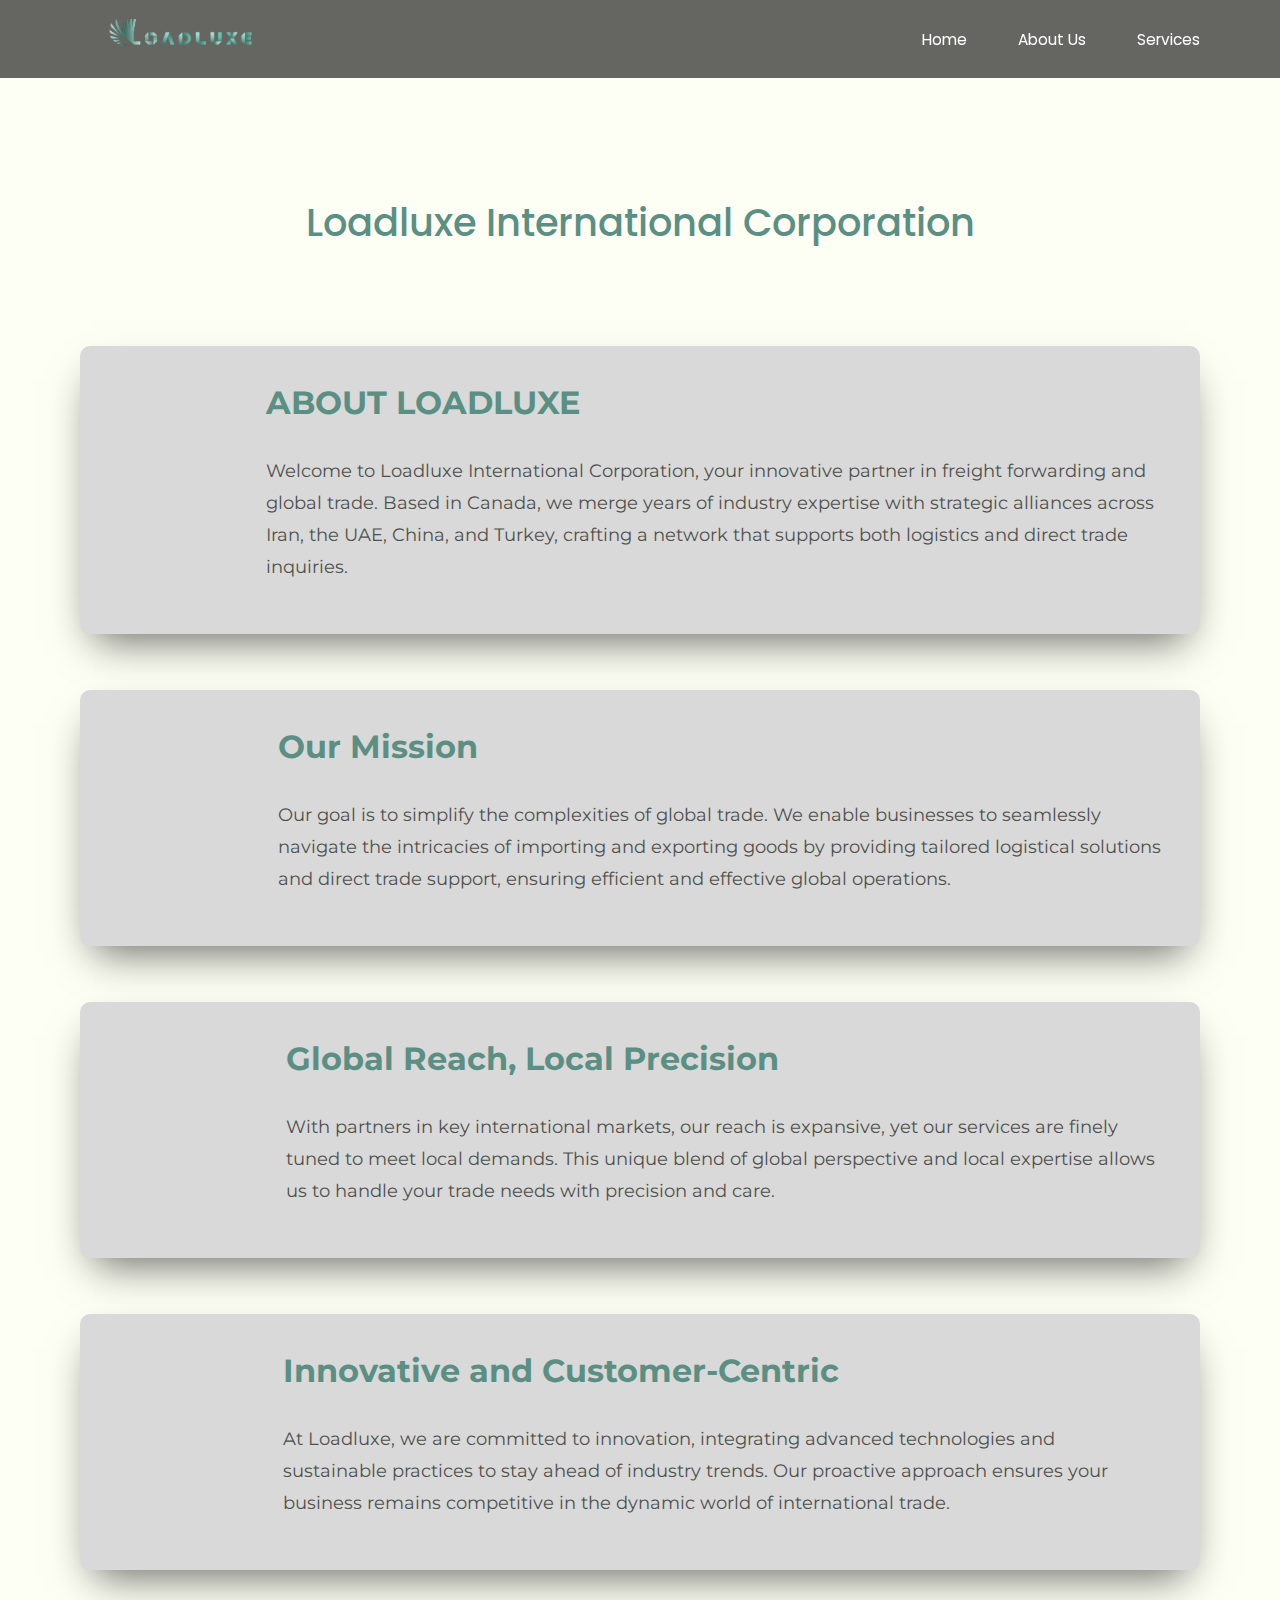
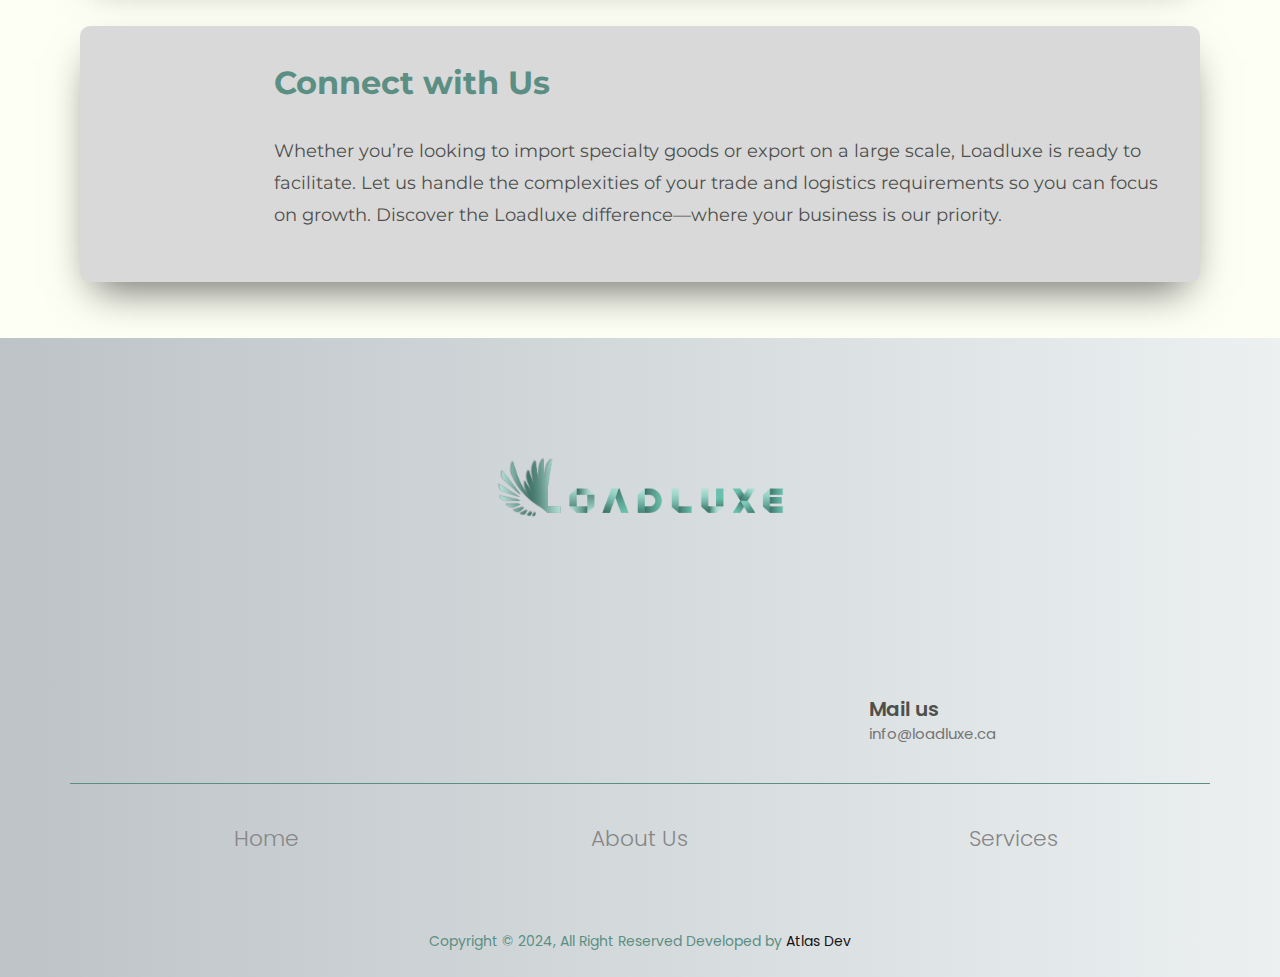
==== about.html @ ece7d88b "First commit" ====
<!DOCTYPE html>
<html lang="en">
<head>
    <meta charset="UTF-8">
    <meta name="viewport" content="width=device-width, initial-scale=1.0">
    <title>About Load Luxe</title>
    <link rel="stylesheet" href="https://cdn.jsdelivr.net/npm/bootstrap@5.3.2/dist/css/bootstrap.min.css">
    <link rel="stylesheet" href="./css/style.css">
    <link rel="stylesheet" href="./css/responsive.css">
    <link rel="stylesheet" href="https://cdnjs.cloudflare.com/ajax/libs/font-awesome/6.5.2/css/all.min.css" integrity="sha512-SnH5WK+bZxgPHs44uWIX+LLJAJ9/2PkPKZ5QiAj6Ta86w+fsb2TkcmfRyVX3pBnMFcV7oQPJkl9QevSCWr3W6A==" crossorigin="anonymous" referrerpolicy="no-referrer" />
    <script
    src="https://code.jquery.com/jquery-3.7.1.slim.min.js"
    integrity="sha256-kmHvs0B+OpCW5GVHUNjv9rOmY0IvSIRcf7zGUDTDQM8="
    crossorigin="anonymous"></script>
</head>
<body>
    <header>
        <div class="container">
            <div id="navbar">
                <div class="logo">
                    <img src="./assets/IMG_1635.PNG" alt="">
                </div>
                <nav>
                    <ul>
                        <li class="grow"><a href="index.html">Home</a></li>
                        <li class="grow"><a href="about.html">About Us</a></li>
                        <li class="grow"><a href="services.html">Services</a></li>
                    </ul>
                </nav>
                <!-- hamburger menu icon -->
                <div class="button_container" id="toggle">
                    <span class="top"></span><span class="middle">
                    </span><span class="bottom"></span>
                </div>
           </div>

           <!-- Hamburger Drop-down Menu -->
           <div class="overlay" id="overlay">
            <img class="overlay-menu-logo" src="./assets/IMG_1635.PNG" />
            <nav class="overlay-menu">
                <ul>
                    <li><a href="index.html">Home</a></li>
                    <li><a href="about.html">About Us</a></li>
                    <li><a href="#">Services</a></li>
                </ul>
            </nav>
        </div>
    </header>




    <section id="about-us">
        <div class="container">
            <h1>Loadluxe International Corporation</h1>
            <!-- #### about us #### -->
            <div class="about-card first-card">
                <!-- <img src="./assets/logistics-art.jpg" alt="" class="about-card-img"> -->
                <i class="fa fa-truck fa-10x" aria-hidden="true"></i>
                <div class="about-text-container">
                    <h3>ABOUT LOADLUXE</h3>
                    <p>Welcome to Loadluxe International Corporation, your innovative partner in freight forwarding and global trade. Based in Canada, we merge years of industry expertise with strategic alliances across Iran, the UAE, China, and Turkey, crafting a network that supports both logistics and direct trade inquiries.</p>
                </div>
            </div>

            <!-- #### Mission #### -->
            <div class="about-card">
                <!-- <img src="./assets/mission.jpg" alt="" class="about-card-img"> -->
                <i class="fa-solid fa-road fa-10x"></i>
                <div class="about-text-container">
                    <h3>Our Mission</h3>
                    <p>Our goal is to simplify the complexities of global trade. We enable businesses to seamlessly navigate the intricacies of importing and exporting goods by providing tailored logistical solutions and direct trade support, ensuring efficient and effective global operations.</p>
                </div>
            </div>

            <!-- #### Global Reach  #### -->
            <div class="about-card">
                <!-- <img src="./assets/global-logistics.jpg" alt="" class="about-card-img"> -->
                <i class="fa-solid fa-earth-americas fa-10x"></i>
                <div class="about-text-container">
                    <h3>Global Reach, Local Precision</h3>
                    <p>With partners in key international markets, our reach is expansive, yet our services are finely tuned to meet local demands. This unique blend of global perspective and local expertise allows us to handle your trade needs with precision and care.</p>
                </div>
            </div>

            <!-- Innovative and Customer-Centric -->
            <div class="about-card">
                <!-- <img src="./assets/customer-centric.jpg" alt="" class="about-card-img"> -->
                <i class="fa-regular fa-lightbulb fa-10x"></i>
                <div class="about-text-container">
                    <h3>Innovative and Customer-Centric</h3>
                    <p>At Loadluxe, we are committed to innovation, integrating advanced technologies and sustainable practices to stay ahead of industry trends. Our proactive approach ensures your business remains competitive in the dynamic world of international trade.</p>
                </div>
            </div>

            <!-- Connect with Us -->
            <div class="about-card">
                <!-- <img src="./assets/connect-with-us.jpg" alt="" class="about-card-img"> -->
                <i class="fa-solid fa-handshake fa-10x"></i>
                <div class="about-text-container">
                    <h3>Connect with Us</h3>
                    <p>Whether you’re looking to import specialty goods or export on a large scale, Loadluxe is ready to facilitate. Let us handle the complexities of your trade and logistics requirements so you can focus on growth.
                    Discover the Loadluxe difference—where your business is our priority.</p>
                </div>
            </div>
        </div>
    </section>









    <footer class="footer-section">
        <div class="container">
            
            <div class="footer-content pt-5 pb-5">
                <div class="row">
                    <div class="col-xl-12 col-lg-12 mb-50">
                        <div class="footer-widget">
                            <div class="footer-logo">
                                <a href="index.html"><img src="./assets/IMG_1635.PNG" class="img-fluid" alt="logo"></a>
                            </div>
                            <!-- <div class="footer-text">
                                <p>Lorem ipsum dolor sit amet, consec tetur adipisicing elit, sed do eiusmod tempor incididuntut consec tetur adipisicing
                                elit,Lorem ipsum dolor sit amet.</p>
                            </div> -->
                            
                        </div>
                    </div>

                    <!-- footer info section -->
                    <div class="footer-cta pt-5 pb-5">
                        <div class="row">
                            <!-- <div class="col-xl-4 col-md-4 mb-30">
                                <div class="single-cta">
                                    <i class="fas fa-map-marker-alt"></i>
                                    <div class="cta-text">
                                        <h4>Find us</h4>
                                        <span>1010 Avenue, sw 54321, chandigarh</span>
                                    </div>
                                </div>
                            </div>
                            <div class="col-xl-4 col-md-4 mb-30">
                                <div class="single-cta">
                                    <i class="fas fa-phone"></i>
                                    <div class="cta-text">
                                        <h4>Call us</h4>
                                        <span>9876543210 0</span>
                                    </div>
                                </div>
                            </div> -->
                            
                            <div class="footer-social-icon col-xl-6 col-md-6 col-sm-12  mb-30">
                                <!-- <span>Follow us</span> -->
                                <!-- <a href="#"><i class="fab fa-facebook-f facebook-bg"></i></a> -->
                                <a href="#"><i class="fab fa-linkedin linkedin-bg"></i></a>
                                <a href="#">
                                    <!-- <i class="fab fa-google-plus-g google-bg"></i> -->
                                    <i class="fab fa-instagram insta-bg"></i>
                                </a>
                            </div>

                            <div class="col-xl-6 col-md-6 mb-30 ">
                                <div class="single-cta">
                                    <i class="far fa-envelope-open"></i>
                                    <div class="cta-text">
                                        <h4>Mail us</h4>
                                        <span>info@loadluxe.ca</span>
                                    </div>
                                </div>
                            </div>
                        </div>
                    </div>

                    <div class="col-xl-12 col-lg-12 col-md-12 mb-30 mt-5">
                        <div class="footer-widget">
                            <!-- <div class="footer-widget-heading mt-lg-0 mt-4 ">
                                <h3 >Useful Links</h3>
                            </div> -->
                            <ul class="lead">
                                <li><a href="index.html">Home</a></li>
                                <li><a href="about.html">About us</a></li>
                                <li><a href="services.html">Services</a></li>
                                <!-- <li><a href="#">portfolio</a></li>
                                <li><a href="#">Contact</a></li>
                                <li><a href="#">About us</a></li>
                                <li><a href="#">Our Services</a></li>
                                <li><a href="#">Expert Team</a></li>
                                <li><a href="#">Contact us</a></li>
                                <li><a href="#">Latest News</a></li> -->
                            </ul>
                        </div>
                    </div>
                    <!-- <div class="col-xl-4 col-lg-4 col-md-6 mb-50">
                        <div class="footer-widget">
                            <div class="footer-widget-heading">
                                <h3>Subscribe</h3>
                            </div>
                            <div class="footer-text mb-25">
                                <p>Don’t miss to subscribe to our new feeds, kindly fill the form below.</p>
                            </div>
                            <div class="subscribe-form">
                                <form action="#">
                                    <input type="text" placeholder="Email Address">
                                    <button><i class="fab fa-telegram-plane"></i></button>
                                </form>
                            </div>
                        </div>
                    </div> -->
                </div>
            </div>
        </div>
        <div class="copyright-area">
            <div class="container">
                <div class="row">
                    <div class="col-xl-12 col-lg-12 text-center text-lg-left">
                        <div class="copyright-text">
                            <p>Copyright &copy; 2024, All Right Reserved Developed by <a href="https://atlasdev.ir">Atlas Dev</a></p>
                        </div>
                    </div>
                    <!-- <div class="col-xl-6 col-lg-6 d-none d-lg-block text-right">
                        <div class="footer-menu">
                            <ul>
                                <li><a href="#">Home</a></li>
                                <li><a href="#">Terms</a></li>
                                <li><a href="#">Privacy</a></li>
                                <li><a href="#">Policy</a></li>
                                <li><a href="#">Contact</a></li>
                            </ul>
                        </div>
                    </div> -->
                </div>
            </div>
        </div>
    </footer>


    <script src="./js/script.js"></script>
</body>
</html>
---- css/style.css ----
/* Google Fonts */
@import url('https://fonts.googleapis.com/css2?family=Pacifico&display=swap');
@import url('https://fonts.googleapis.com/css2?family=Poppins&family=Righteous&family=Ubuntu:ital,wght@0,500;0,700;1,400&display=swap');
@import url('https://fonts.googleapis.com/css2?family=Montserrat:ital,wght@0,100..900;1,100..900&display=swap');

:root{
    --primary_color: #9fd6ca;
    --strong-primary-color: #5c8f84; 
    --light-mode-bg: #fdfff4; 
    --light-mode-secondary-bg: #d9d9d9; 
    --light-mode-text-color: #4E504C; 
    
    --dark-mode-bg-color: #24252A;  
    --white_color: #fff; 
    --extra_dark_color: #151414; 

    --ubuntu: "ubuntu";
    --righteous: "Righteous";
    --montserrat: "Montserrat", sans-serif; 
    
    --box_shadow: 10px 10px 5px rgba(0,0,0,.3); 
} 

.iti {
  --iti-path-flags-1x: url('../assets/flags.png');
  --iti-path-flags-2x: url('../assets/flags@2x.png');
  --iti-path-globe-1x: url('../assets/globe.png');
  --iti-path-globe-2x: url('../assets/globe@2x.png');
}

ul {
  margin: 0 !important;
  padding: 0 !important;
}

html {
    font-size: 80%;
}

* {
    font-family: "poppins";
    margin: 0;
    padding: 0;
    box-sizing: border-box;
    /* background-color: #24252A; */
}

/*############# Utils Start ##############*/
.container {
    max-width: 1440px;
    margin: 0 auto;
    padding: 0 80px;
}

.grow{
    transition: all .2s ease-in-out;
}

.grow:hover{
    transform: scale(1.3); 
} 

.btn {
    display: inline-block;
    border: none;
    background-color: transparent;
    font-size: 18px;
    cursor: pointer;
}
/* ############ Utils Finish ###############*/



/* LoadLuxe logo similar to instagram's logo */
.logo img{   
  display: block;
  object-fit: cover;
  height: 40px;
  width: 200px;
}
.center-by-all-means {
  display: flex;
  align-items: center;
  justify-content: center;
}

/* ####################NAVBAR START################## */
header {
    background-color: rgba(0,0,0,0.6);
    position: fixed;
    width: 100%;
    padding: 1.5rem 0;
    z-index: 100;
}

#navbar {
    display: flex;
    justify-content: space-between;
    align-items: center;
} 


nav ul {
    display: flex;
    list-style-type: none;
    gap: 4rem;
} 

#navbar nav {
    display: flex;
    list-style-type: none;
    gap: 1.8rem;    
} 

#navbar nav li a {
    color: var(--white_color);
    font-size: 1.2rem;
    position: relative;
    text-decoration: none;
} 

#navbar nav li a:hover {
    color: var(--primary_color);
}

/* ####################  NAVBAR FINISH   ################## */


.hero-video {
    position: absolute;
    left: 0;
    top: 0;
    right: 0;
    bottom: 0;
    z-index: -1;
    object-fit: cover;
    width: 100%;
    height: 100%;
}

.hero {
    position: relative;
    /* text-align: center; */
    width: 100%;
    height: 100vh;
    /* background-image: linear-gradient(rgba(94,88,88,0.5), rgba(94,88,88,0.5)); */
    background-color: rgba(0,0,0,0.5);
    background-repeat: no-repeat;
    background-size: cover;
    background-attachment: fixed;
    background-position: center;
    overflow: hidden;
} 

.content {
    display: flex;
    align-items: center;
    flex-direction: column;
    justify-content: center;
    min-height: 100vh;
    z-index: 100;
} 

.logo-img {
    display: block;
    object-fit: cover;
    height: 100px;
    width:700px;
}

.content h2 {
    font-size: 6.3rem;
    color: var(--primary_color);
    letter-spacing: 3px;
    text-align: center;
}

.content h3 {
    font-size: 2rem;
    font-family: var("poppins");
    color: var(--light-mode-bg);
    letter-spacing: 2px;
    text-align: center;
} 

.btn-quote {
    color: #4E504C;
    padding: 18px 32px;
    font-size: 18px;
    background: var(--primary_color);
    box-shadow: inset 0px 5px 5px rgba(85, 91, 110, 0.15);
    border-radius: 30px;
    text-decoration: none;
    margin-top: 2rem;
    width: 220px;
    text-align: center;
   
}

.btn-quote:hover {
  background-color: var(--light-mode-bg);
  color: var(--light-mode-text-color);
} 

/*################ HAMBURGER MENU START ##############*/
.button_container {
    position: relative;
    /* top: 2.4%;
    right: 6%; */
    height: 27px;
    width: 35px;
    cursor: pointer;
    z-index: 100;
    transition: opacity .25s ease;
    display: none;
  }
  .button_container:hover {
    opacity: .7;
  }
  .button_container.active .top {
    transform: translateY(11px) translateX(0) rotate(45deg);
    background: var(--primary_color);
  }
  .button_container.active .middle {
    opacity: 0;
    background: var(--primary_color);
  }
  .button_container.active .bottom {
    transform: translateY(-11px) translateX(0) rotate(-45deg);
    background: var(--primary_color);
  }
  .button_container span {
    background: var(--primary_color);
    border: none;
    height: 5px;
    width: 100%;
    position: absolute;
    top: 0;
    left: 0;
    transition: all .35s ease;
    cursor: pointer;
  }
  .button_container span:nth-of-type(2) {
    top: 11px;
  }
  .button_container span:nth-of-type(3) {
    top: 22px;
  }
/*################ HAMBURGER MENU FINISH ############# */

/* OVERLAY NAVBAR  START*/
.overlay-menu-logo {
  position: fixed; 
  top: -30px;
  left: 0;
  width: 200px;
}

.overlay {
    position: fixed;
    background: var(--extra_dark_color);
    top: 0;
    left: 0;
    width: 100%;
    height: 0%;
    opacity: 0;
    visibility: hidden;
    transition: opacity .35s, visibility .35s, height .35s;
    overflow: hidden;
    display: flex;
    justify-content: start;
    align-items: center;
  }
  .overlay.open {
    opacity: .999;
    visibility: visible;
    height: 100%;
  }
  .overlay.open li {
    animation: fadeInRight .5s ease forwards;
    animation-delay: .35s;
  }
  .overlay.open li:nth-of-type(2) {
    animation-delay: .4s;
  }
  .overlay.open li:nth-of-type(3) {
    animation-delay: .45s;
  }
  .overlay.open li:nth-of-type(4) {
    animation-delay: .50s;
  }
  .overlay nav {
    position: relative;
    height: 65%;
    top: 50%;
    transform: translateY(-50%);
    font-size: 30px;
    font-family: 'Poppins';
    font-weight: 400;
    text-align: center;
    margin-left: 4rem;
  }
  .overlay ul {
    /* list-style: none;
    padding: 0;
    margin: 0 auto;
    display: inline-block;
    position: relative;
    height: 100%; */
    display: flex;
    flex-direction: column;
    align-items: start;
    gap: 1rem;
  }
  .overlay ul li {
    display: block;
    height: 25%;
    height: calc(100% / 4);
    min-height: 50px;
    position: relative;
    opacity: 0;
  }
  .overlay ul li a {
    display: block;
    position: relative;
    color: var(--primary_color);
    text-decoration: none;
    overflow: hidden;
  }
  .overlay ul li a:hover:after, .overlay ul li a:focus:after, .overlay ul li a:active:after {
    width: 100%;
  }
  .overlay ul li a:after {
    content: '';
    position: absolute;
    bottom: 0;
    left: 50%;
    width: 0%;
    transform: translateX(-50%);
    height: 3px;
    background: var(--strong-primary-color);
    transition: .35s;
  }
  
  @keyframes fadeInRight {
    0% {
      opacity: 0;
      left: 20%;
    }
    100% {
      opacity: 1;
      left: 0;
    }
  }
/* ########## OVERLAY NAVBAR FINISH ############# */

/* ########## QUOTE SECTION START ########## */
#quote {
  width: 100%;
  height: 100%; 
  background-color: var(--light-mode-bg);
}

.quote-container {
  display: flex;
  align-items: center;
  padding: 50px 0; 
}

.quote-text-container {
  display: flex;
  flex-direction: column;
  width: 50%;
  gap: 1.3rem;
}

.quote-text-container h2 {
  font-size: 4rem;
  color: var(--light-mode-text-color);
  /* padding-top: 50px;  */
}

.quote-text-container p {
  font-size: 1.7rem;
  color: var(--light-mode-text-color);
  width: 70%;
}

.form-container {
  align-items: flex-start;
  justify-content: flex-start;
  width: 50%;
  background: var(--light-mode-secondary-bg);
  padding: 20px 0;
  border-radius: 4%;
  box-shadow: 0 19px 38px rgba(0,0,0,0.30), 0 15px 12px rgba(0,0,0,0.22);
}


/* .quote-header {
  justify-content: flex-start;
  font-size: 3rem;
  padding: 50px 0;
  color: var(--text-color);
  align-self: flex-start;
} */

.input-container {
  display: flex;
  flex-direction: column;
  
  label {
    display: block;
    margin-bottom: 4px;
    color: var(--light-mode-text-color);
    font-size: 16px;
    /* text-shadow: 0px 2px 1px #65ad6b; */
    /* font-family: 'Quicksand', sans-serif; */
  }
  input,
  textarea {
    width: 100%;
    padding: 5px 10px;
    height: 40px;
    border-radius: 5px;
    border: none;
    background: var(--light-mode-bg);
    box-shadow: 0 2px 0px var(--primary_color);
    /* font-family: 'Quicksand', sans-serif; */
    font-size: 17px;
    color: var(--light-mode-text-color);
    &:focus {
      outline: solid 2px var(--primary_color);
      background: var(--white_color);
    }
  } 


  textarea {
    height: 122px;
    padding: 15px 10px;
    resize: none;
    
  }
  padding:10px;
} 

.input-container:has(input:focus, textarea:focus) label{
  color: var(--strong-primary-color);
 }

.input-child {
  align-self: center;
  width: 80%;
} 

/* specify for country code picker  */
.iti {
  display: block;
}

.btn-submit-quote {
  font-size: 14px;
  margin-top: 4px;
  width: 40%;
  background-color: var(--primary_color);
  padding: 5px 0;
  border-radius: 3%;
  display: block;
  margin: 0 auto;
}

.btn-submit-quote:hover {
  background-color: var(--light-mode-text-color);
  color: var(--primary_color);
}

/* ########## QUOTE SECTION FINISH ########## */



/* ######### FOOTER SECTION START ######### */
footer ul {
  margin: 0px;
  padding: 0px;
}
.footer-section {
background: linear-gradient(to right, #BDC3C7, #ECF0F1);
position: relative;
}
.footer-cta {
border-bottom: 1px solid var(--strong-primary-color);
}

.single-cta {
  display: flex;
  align-items: center;
  justify-content: center;
}

.single-cta i {
color: var(--strong-primary-color);
font-size: 30px;
float: left;
margin-top: 8px;
}
.cta-text {
padding-left: 15px;
display: inline-block;
}
.cta-text h4 {
color: var(--light-mode-text-color);
font-size: 20px;
font-weight: 600;
margin-bottom: 2px;
}
.cta-text span {
color: #757575;
font-size: 15px;
}
.footer-content {
position: relative;
z-index: 2;
}
.footer-pattern img {
position: absolute;
top: 0;
left: 0;
height: 330px;
background-size: cover;
background-position: 100% 100%;
}
.footer-logo {
margin-bottom: 30px;
}
.footer-logo img {
  max-width: 400px;
  display: block;
  margin: 0 auto;
}
.footer-text p {
margin-bottom: 14px;
font-size: 14px;
    color: #7e7e7e;
line-height: 28px;
}

.footer-social-icon {
  display: flex;
  justify-content: center;
}

.footer-social-icon span {
color: #fff;
display: block;
font-size: 20px;
font-weight: 700;
font-family: 'Poppins', sans-serif;
margin-bottom: 20px;
}
.footer-social-icon a {
color: #fff;
font-size: 16px;
margin-right: 15px;
}
.footer-social-icon i {
height: 40px;
width: 40px;
text-align: center;
line-height: 38px;
border-radius: 50%;
}
.facebook-bg{
background: #3B5998;
}
.twitter-bg{
background: #55ACEE;
}
.google-bg{
background: #DD4B39;
}

.insta-bg {
  background: radial-gradient(circle farthest-corner at 35% 90%, #fec564, transparent 50%), radial-gradient(circle farthest-corner at 0 140%, #fec564, transparent 50%), radial-gradient(ellipse farthest-corner at 0 -25%, #5258cf, transparent 50%), radial-gradient(ellipse farthest-corner at 20% -50%, #5258cf, transparent 50%), radial-gradient(ellipse farthest-corner at 100% 0, #893dc2, transparent 50%), radial-gradient(ellipse farthest-corner at 60% -20%, #893dc2, transparent 50%), radial-gradient(ellipse farthest-corner at 100% 100%, #d9317a, transparent), linear-gradient(#6559ca, #bc318f 30%, #e33f5f 50%, #f77638 70%, #fec66d 100%)
}

.linkedin-bg {
  background: #0A66C2; 
}

.footer-widget-heading h3 {
color: #fff;
font-size: 20px;
font-weight: 600;
margin-bottom: 40px;
position: relative;
visibility: hidden;
}
.footer-widget-heading h3::before {
content: "";
position: absolute;
left: 0;
bottom: -15px;
height: 2px;
width: 50px;
background: var(--primary_color);
}

.footer-widget ul {
  display: flex;
  justify-content: space-between;
}

.footer-widget ul li {
  list-style: none;
text-align: center;
/* align-self: center;
justify-content: center; */
width:100%;
font-size: 1.7rem;
margin-bottom: 12px;
a {
  text-decoration: none;
}
}
.footer-widget ul li a:hover{
color: var(--strong-primary-color);
}
.footer-widget ul li a {
color: #878787;
text-transform: capitalize;
}
.subscribe-form {
position: relative;
overflow: hidden;
}
.subscribe-form input {
width: 100%;
padding: 14px 28px;
background: #2E2E2E;
border: 1px solid #2E2E2E;
color: #fff;
}
.subscribe-form button {
  position: absolute;
  right: 0;
  background: #ff5e14;
  padding: 13px 20px;
  border: 1px solid #ff5e14;
  top: 0;
}
.subscribe-form button i {
color: #fff;
font-size: 22px;
transform: rotate(-6deg);
}
.copyright-area{
background: linear-gradient(to right, #BDC3C7, #ECF0F1);
padding: 25px 0;
}
.copyright-text p {
margin: 0;
font-size: 14px;
color: var(--strong-primary-color);
}
.copyright-text p a{
color: var(--extra_dark_color);
text-decoration: none;
}
.footer-menu li {
display: inline-block;
margin-left: 20px;
}
.footer-menu li:hover a{
color: var(--primary_color);
}
.footer-menu li a {
font-size: 14px;
color: #878787;
}

/* ######### FOOTER SECTION FINISH ######### */



/* ######### ABOUT US PAGE START ############ */

#about-us {
  position: relative;
    /* text-align: center; */
    /* width: 100%;
    height: 100vh; */
    /* background-image: linear-gradient(rgba(94,88,88,0.5), rgba(94,88,88,0.5)); */
    /* background-color: rgba(0,0,0,0.5); */
    height: 100%;
    background-color: var(--light-mode-bg);
    background-repeat: no-repeat;
    background-size: cover;
    background-attachment: fixed;
    background-position: center;
    overflow: hidden;
  
} 

#about-us  h1{
  margin-top: 200px;
  margin-bottom: 100px;
  font-size: 3rem;
  text-align: center;
  font-family: "poppins";
  color: var(--strong-primary-color);
}

/* .first-card {
  margin-top: 140px;
} */

.about-card {
  display: flex;
  margin-bottom: 5%; 
  background-color: var(--light-mode-secondary-bg);
  padding: 3rem;
  border-radius: 10px;
  box-shadow: 0 20px 40px -14px rgba(0,0,0,0.6);
  transition: transform 0.5s;
  -webkit-transition: transform 0.5s;
  &:hover {
    cursor: pointer;
    transform: scale(1.1);
    -webkit-transform: scale(1.1);
    .about-card-img {
      opacity: 1;
    }
  }
}

.about-card-img {
  width: 30%;
  border-radius: 2%;
  
} 

.about-card i {
  /* width: 100px; 
  height: 100px; */
  color: var(--strong-primary-color);
  align-self: center;
  width: 30%;
  padding-left: 20px;
}

.about-text-container {
  display: flex;
  flex-direction: column;
  gap: 2rem;
  color: var(--light-mode-text-color);
  margin-left: 3%;
} 

.about-text-container h3 {
  font-size: 2.5rem;
  color: var(--strong-primary-color);
  font-family: var(--montserrat);
  font-weight: 700;
}

.about-text-container p {
  font-size: 1.4rem;
  line-height: 2.5rem;
  font-weight: 400;
  font-style: normal;
  font-family: var(--montserrat);
}




/* ######### ABOUT US PAGE FINISH ############ */




/* ######### SERVICES PAGE START ########## */

#services {
  position: relative;
    /* text-align: center; */
    /* width: 100%;
    height: 100vh; */
    /* background-image: linear-gradient(rgba(94,88,88,0.5), rgba(94,88,88,0.5)); */
    /* background-color: rgba(0,0,0,0.5); */
    height: 100%;
    background-color: var(--light-mode-bg);
    background-repeat: no-repeat;
    background-size: cover;
    background-attachment: fixed;
    background-position: center;
    overflow: hidden;
} 

#services h2 {
  margin-top: 200px;
  text-align: center;
  font-size: 4rem;
  color: var(--strong-primary-color);
}

.card-custom {
  overflow: hidden;
  min-height: 450px;
  box-shadow: 0 0 15px rgba(10, 10, 10, 0.3);
}

.card-custom-img {
  height: 300px;
  min-height: 300px;
  background-repeat: no-repeat;
  background-size: cover;
  background-position: center;
  border-color: inherit;
}

/* First border-left-width setting is a fallback */
.card-custom-img::after {
  position: absolute;
  content: '';
  top: 161px;
  left: 0;
  width: 0;
  height: 0;
  border-style: solid;
  border-top-width: 40px;
  border-right-width: 0;
  border-bottom-width: 0;
  border-left-width: 545px;
  border-left-width: calc(575px - 5vw);
  border-top-color: transparent;
  border-right-color: transparent;
  border-bottom-color: transparent;
  border-left-color: inherit;
}

.card-custom-avatar img {
  border-radius: 50%;
  box-shadow: 0 0 15px rgba(10, 10, 10, 0.3);
  position: absolute;
  top: 100px;
  left: 1.25rem;
  width: 100px;
  height: 100px;
}


/* ######### SERVICES PAGE FINISH ########## */
---- css/responsive.css ----
@media(max-width: 1070px) {
    html {
        font-size: 60%;
    } 

    .container {
        padding: 0 60px;
    }
} 

@media(max-width: 900px) {
    html {
        font-size: 55%;
    } 

    .container {
        padding: 0 50px;
    }
     
    /* display the hamburger menu */ 
    header .button_container {
        display: block;
    }

    #navbar nav {
        flex-direction: column;
        align-items: flex-start;
        min-height: 60vh;
        min-width: 100%;
        position: fixed;
        top: 0;
        right: 100%;
        background-color: #000;
        justify-content: center;
        padding: 3rem;
        transition: all 0.5s ease-in-out;
        visibility: hidden;
    } 
} 

@media(max-width: 699px){
    header .button_container {
        margin-right: 20px;
    }
}

@media(max-width: 900px) and (min-width: 700px){
    header .button_container {
        margin-right: 30px;
    }
}



/*########### Responsive Quote Form and Heading START #############*/

@media(max-width: 1200px) and (min-width: 700px){

    .quote-container {
        display: flex;
        flex-direction: column;
    }


    .quote-text-container {
        width: 80%;
        margin-top: 40px;
    } 


    .form-container {
        width: 80%;
        margin-top: 50px;
    }

    .input-container{
        margin-top: 15px;
    }

    .input-child {
        align-self: center;
        width: 80%;
      } 
} 

@media(max-width: 699px){
    .container {
        padding: 0 20px;
    }

    .quote-container {
        display: flex;
        flex-direction: column;
    }


    .quote-text-container {
        width: 100%;
        margin-top: 40px;
    } 


    .form-container {
        width: 100%;
        margin-top: 50px;
        padding: 40px 10px;
    }

    .input-container{
        margin-bottom: 30px;
        padding: 0;
    }

    .input-child {
        align-self: center;
        width: 100%;
      } 

      .btn-submit-quote {
        width: 100%;
        height: 40px;
      }
}
/*########### Responsive Quote Form and Heading FINISH #############*/


/* ########## HERO SECTION LOGO AND QUOTE BUTTON START ########## */

@media(max-width: 1300px) and (min-width: 900px){

    .logo-img {
        height: 80px;
        width:560px;
    } 
} 

@media(max-width:899px) and (min-width: 500px){
    .logo-img {
        height: 60px;
        width:448px;
    } 

   
    .btn-quote{
        font-size: 15px;
        width: 180px;
        padding: 14px 25px;
    }

} 

@media(max-width: 499px){
    .logo-img {
        height: 58px;
        width:360px;
    } 

    .btn-quote{
        font-size: 12px;
        width: 150px;
        padding: 10px 20px;
    }
}

/* ########## HERO SECTION LOGO AND QUOTE BUTTON FINISH ########## */





/*###### FOOTER RESPONSIVE START ###### */
@media (max-width: 768px) {
    .single-cta {
        margin-top: 40px;
    } 

    .footer-widget ul {
        flex-direction: column;
        list-style: none;
    }
    .footer-widget ul li{
        text-align: start;
    }

    .single-cta {
        justify-content: flex-start;
    }

    .footer-social-icon {
        justify-content: flex-start;
    }

    .footer-logo img {
        max-width: 300px
    }
}
/*###### FOOTER RESPONSIVE FINISH ###### */


/* ########## ABOUT US RESPONSIVE START ######### */

@media (max-width: 900px) {
    
}


/* ########## ABOUT US RESPONSIVE START ######### */
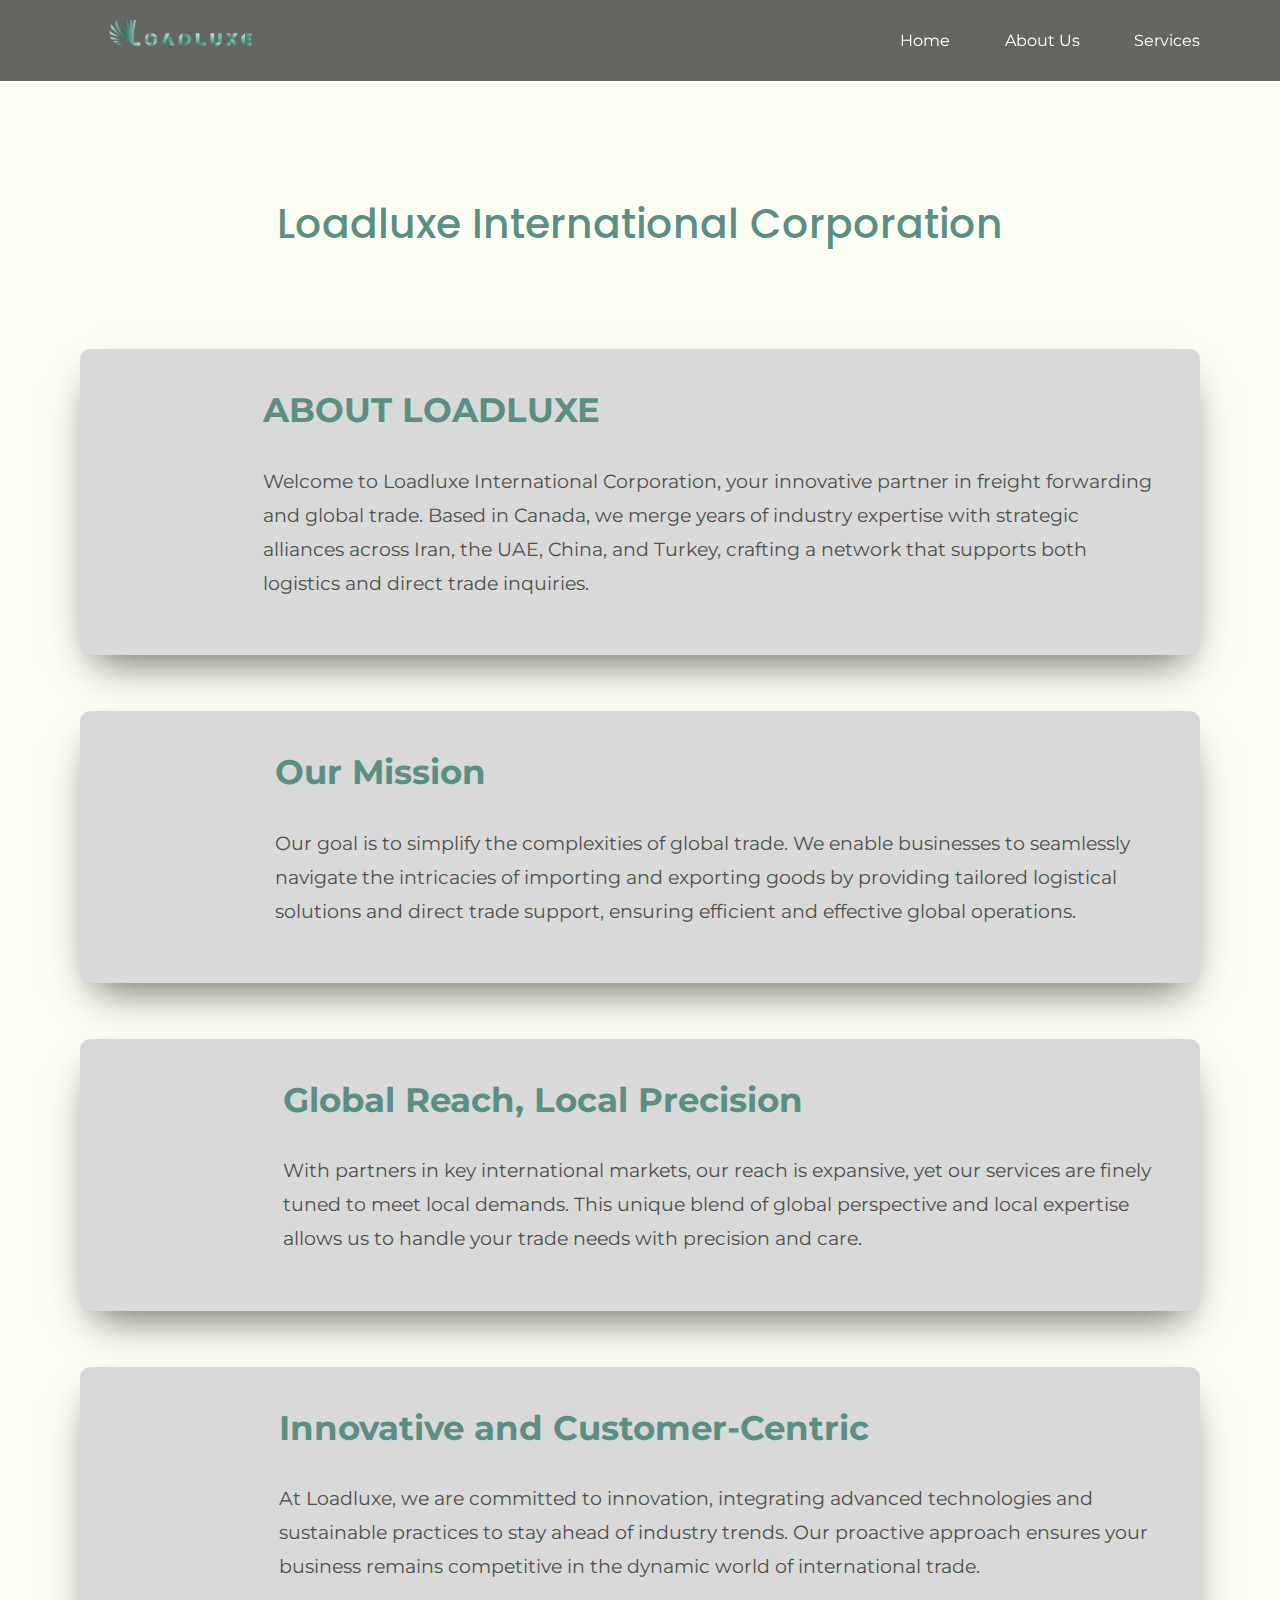
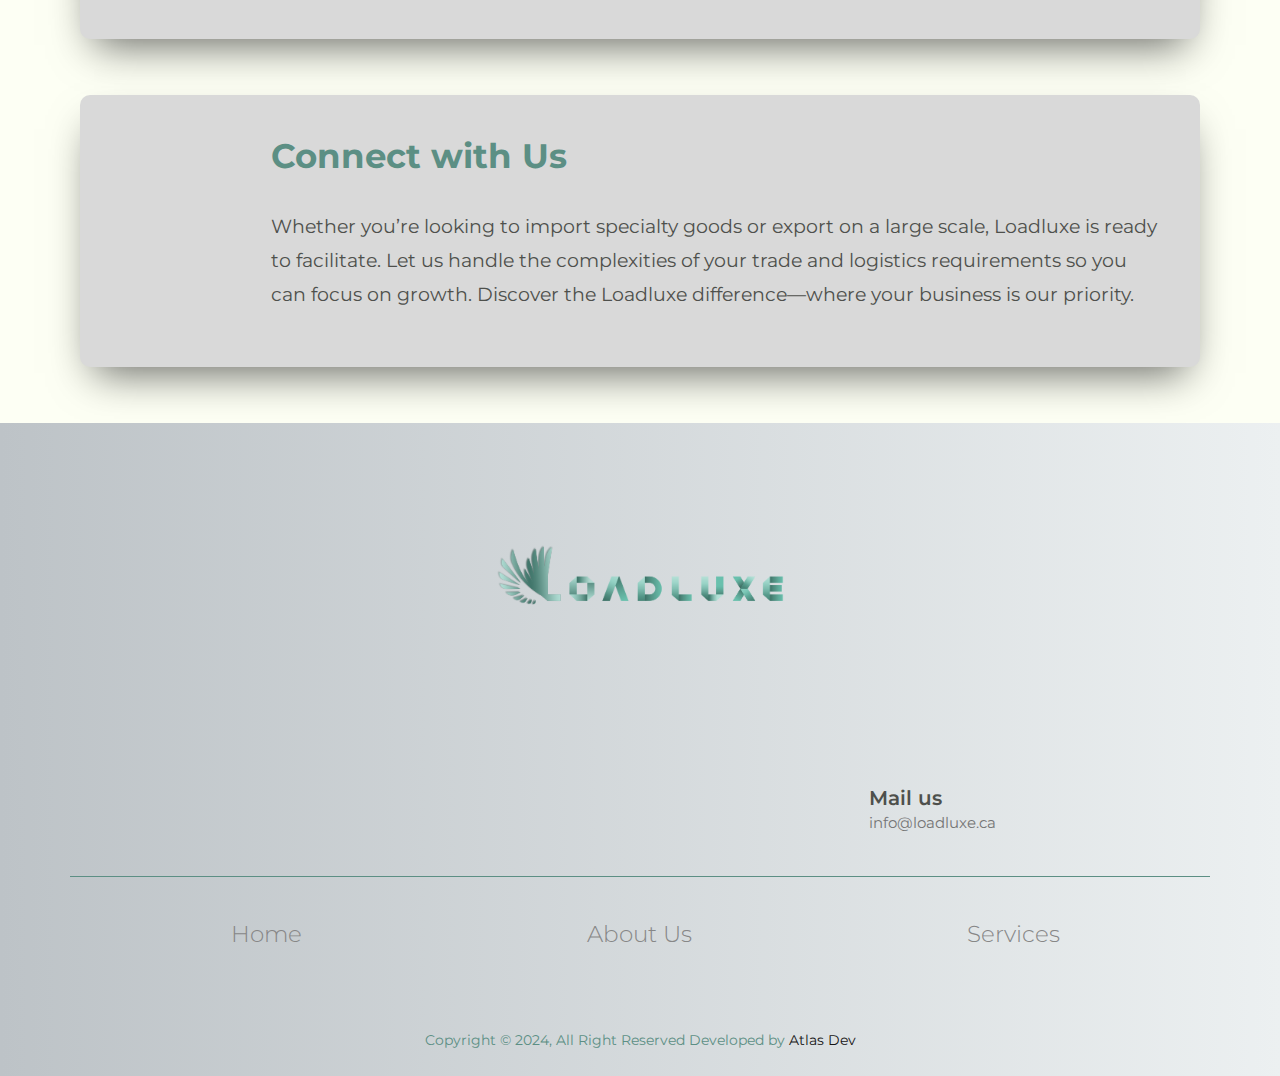
==== commit c1e706f6: "made text properties in the services page more easily readable on mobile devices" ====
--- a/about.html
+++ b/about.html
@@ -1,244 +1,244 @@
-<!DOCTYPE html>
-<html lang="en">
-<head>
-    <meta charset="UTF-8">
-    <meta name="viewport" content="width=device-width, initial-scale=1.0">
-    <title>About Load Luxe</title>
-    <link rel="stylesheet" href="https://cdn.jsdelivr.net/npm/bootstrap@5.3.2/dist/css/bootstrap.min.css">
-    <link rel="stylesheet" href="./css/style.css">
-    <link rel="stylesheet" href="./css/responsive.css">
-    <link rel="stylesheet" href="https://cdnjs.cloudflare.com/ajax/libs/font-awesome/6.5.2/css/all.min.css" integrity="sha512-SnH5WK+bZxgPHs44uWIX+LLJAJ9/2PkPKZ5QiAj6Ta86w+fsb2TkcmfRyVX3pBnMFcV7oQPJkl9QevSCWr3W6A==" crossorigin="anonymous" referrerpolicy="no-referrer" />
-    <script
-    src="https://code.jquery.com/jquery-3.7.1.slim.min.js"
-    integrity="sha256-kmHvs0B+OpCW5GVHUNjv9rOmY0IvSIRcf7zGUDTDQM8="
-    crossorigin="anonymous"></script>
-</head>
-<body>
-    <header>
-        <div class="container">
-            <div id="navbar">
-                <div class="logo">
-                    <img src="./assets/IMG_1635.PNG" alt="">
-                </div>
-                <nav>
-                    <ul>
-                        <li class="grow"><a href="index.html">Home</a></li>
-                        <li class="grow"><a href="about.html">About Us</a></li>
-                        <li class="grow"><a href="services.html">Services</a></li>
-                    </ul>
-                </nav>
-                <!-- hamburger menu icon -->
-                <div class="button_container" id="toggle">
-                    <span class="top"></span><span class="middle">
-                    </span><span class="bottom"></span>
-                </div>
-           </div>
-
-           <!-- Hamburger Drop-down Menu -->
-           <div class="overlay" id="overlay">
-            <img class="overlay-menu-logo" src="./assets/IMG_1635.PNG" />
-            <nav class="overlay-menu">
-                <ul>
-                    <li><a href="index.html">Home</a></li>
-                    <li><a href="about.html">About Us</a></li>
-                    <li><a href="#">Services</a></li>
-                </ul>
-            </nav>
-        </div>
-    </header>
-
-
-
-
-    <section id="about-us">
-        <div class="container">
-            <h1>Loadluxe International Corporation</h1>
-            <!-- #### about us #### -->
-            <div class="about-card first-card">
-                <!-- <img src="./assets/logistics-art.jpg" alt="" class="about-card-img"> -->
-                <i class="fa fa-truck fa-10x" aria-hidden="true"></i>
-                <div class="about-text-container">
-                    <h3>ABOUT LOADLUXE</h3>
-                    <p>Welcome to Loadluxe International Corporation, your innovative partner in freight forwarding and global trade. Based in Canada, we merge years of industry expertise with strategic alliances across Iran, the UAE, China, and Turkey, crafting a network that supports both logistics and direct trade inquiries.</p>
-                </div>
-            </div>
-
-            <!-- #### Mission #### -->
-            <div class="about-card">
-                <!-- <img src="./assets/mission.jpg" alt="" class="about-card-img"> -->
-                <i class="fa-solid fa-road fa-10x"></i>
-                <div class="about-text-container">
-                    <h3>Our Mission</h3>
-                    <p>Our goal is to simplify the complexities of global trade. We enable businesses to seamlessly navigate the intricacies of importing and exporting goods by providing tailored logistical solutions and direct trade support, ensuring efficient and effective global operations.</p>
-                </div>
-            </div>
-
-            <!-- #### Global Reach  #### -->
-            <div class="about-card">
-                <!-- <img src="./assets/global-logistics.jpg" alt="" class="about-card-img"> -->
-                <i class="fa-solid fa-earth-americas fa-10x"></i>
-                <div class="about-text-container">
-                    <h3>Global Reach, Local Precision</h3>
-                    <p>With partners in key international markets, our reach is expansive, yet our services are finely tuned to meet local demands. This unique blend of global perspective and local expertise allows us to handle your trade needs with precision and care.</p>
-                </div>
-            </div>
-
-            <!-- Innovative and Customer-Centric -->
-            <div class="about-card">
-                <!-- <img src="./assets/customer-centric.jpg" alt="" class="about-card-img"> -->
-                <i class="fa-regular fa-lightbulb fa-10x"></i>
-                <div class="about-text-container">
-                    <h3>Innovative and Customer-Centric</h3>
-                    <p>At Loadluxe, we are committed to innovation, integrating advanced technologies and sustainable practices to stay ahead of industry trends. Our proactive approach ensures your business remains competitive in the dynamic world of international trade.</p>
-                </div>
-            </div>
-
-            <!-- Connect with Us -->
-            <div class="about-card">
-                <!-- <img src="./assets/connect-with-us.jpg" alt="" class="about-card-img"> -->
-                <i class="fa-solid fa-handshake fa-10x"></i>
-                <div class="about-text-container">
-                    <h3>Connect with Us</h3>
-                    <p>Whether you’re looking to import specialty goods or export on a large scale, Loadluxe is ready to facilitate. Let us handle the complexities of your trade and logistics requirements so you can focus on growth.
-                    Discover the Loadluxe difference—where your business is our priority.</p>
-                </div>
-            </div>
-        </div>
-    </section>
-
-
-
-
-
-
-
-
-
-    <footer class="footer-section">
-        <div class="container">
-            
-            <div class="footer-content pt-5 pb-5">
-                <div class="row">
-                    <div class="col-xl-12 col-lg-12 mb-50">
-                        <div class="footer-widget">
-                            <div class="footer-logo">
-                                <a href="index.html"><img src="./assets/IMG_1635.PNG" class="img-fluid" alt="logo"></a>
-                            </div>
-                            <!-- <div class="footer-text">
-                                <p>Lorem ipsum dolor sit amet, consec tetur adipisicing elit, sed do eiusmod tempor incididuntut consec tetur adipisicing
-                                elit,Lorem ipsum dolor sit amet.</p>
-                            </div> -->
-                            
-                        </div>
-                    </div>
-
-                    <!-- footer info section -->
-                    <div class="footer-cta pt-5 pb-5">
-                        <div class="row">
-                            <!-- <div class="col-xl-4 col-md-4 mb-30">
-                                <div class="single-cta">
-                                    <i class="fas fa-map-marker-alt"></i>
-                                    <div class="cta-text">
-                                        <h4>Find us</h4>
-                                        <span>1010 Avenue, sw 54321, chandigarh</span>
-                                    </div>
-                                </div>
-                            </div>
-                            <div class="col-xl-4 col-md-4 mb-30">
-                                <div class="single-cta">
-                                    <i class="fas fa-phone"></i>
-                                    <div class="cta-text">
-                                        <h4>Call us</h4>
-                                        <span>9876543210 0</span>
-                                    </div>
-                                </div>
-                            </div> -->
-                            
-                            <div class="footer-social-icon col-xl-6 col-md-6 col-sm-12  mb-30">
-                                <!-- <span>Follow us</span> -->
-                                <!-- <a href="#"><i class="fab fa-facebook-f facebook-bg"></i></a> -->
-                                <a href="#"><i class="fab fa-linkedin linkedin-bg"></i></a>
-                                <a href="#">
-                                    <!-- <i class="fab fa-google-plus-g google-bg"></i> -->
-                                    <i class="fab fa-instagram insta-bg"></i>
-                                </a>
-                            </div>
-
-                            <div class="col-xl-6 col-md-6 mb-30 ">
-                                <div class="single-cta">
-                                    <i class="far fa-envelope-open"></i>
-                                    <div class="cta-text">
-                                        <h4>Mail us</h4>
-                                        <span>info@loadluxe.ca</span>
-                                    </div>
-                                </div>
-                            </div>
-                        </div>
-                    </div>
-
-                    <div class="col-xl-12 col-lg-12 col-md-12 mb-30 mt-5">
-                        <div class="footer-widget">
-                            <!-- <div class="footer-widget-heading mt-lg-0 mt-4 ">
-                                <h3 >Useful Links</h3>
-                            </div> -->
-                            <ul class="lead">
-                                <li><a href="index.html">Home</a></li>
-                                <li><a href="about.html">About us</a></li>
-                                <li><a href="services.html">Services</a></li>
-                                <!-- <li><a href="#">portfolio</a></li>
-                                <li><a href="#">Contact</a></li>
-                                <li><a href="#">About us</a></li>
-                                <li><a href="#">Our Services</a></li>
-                                <li><a href="#">Expert Team</a></li>
-                                <li><a href="#">Contact us</a></li>
-                                <li><a href="#">Latest News</a></li> -->
-                            </ul>
-                        </div>
-                    </div>
-                    <!-- <div class="col-xl-4 col-lg-4 col-md-6 mb-50">
-                        <div class="footer-widget">
-                            <div class="footer-widget-heading">
-                                <h3>Subscribe</h3>
-                            </div>
-                            <div class="footer-text mb-25">
-                                <p>Don’t miss to subscribe to our new feeds, kindly fill the form below.</p>
-                            </div>
-                            <div class="subscribe-form">
-                                <form action="#">
-                                    <input type="text" placeholder="Email Address">
-                                    <button><i class="fab fa-telegram-plane"></i></button>
-                                </form>
-                            </div>
-                        </div>
-                    </div> -->
-                </div>
-            </div>
-        </div>
-        <div class="copyright-area">
-            <div class="container">
-                <div class="row">
-                    <div class="col-xl-12 col-lg-12 text-center text-lg-left">
-                        <div class="copyright-text">
-                            <p>Copyright &copy; 2024, All Right Reserved Developed by <a href="https://atlasdev.ir">Atlas Dev</a></p>
-                        </div>
-                    </div>
-                    <!-- <div class="col-xl-6 col-lg-6 d-none d-lg-block text-right">
-                        <div class="footer-menu">
-                            <ul>
-                                <li><a href="#">Home</a></li>
-                                <li><a href="#">Terms</a></li>
-                                <li><a href="#">Privacy</a></li>
-                                <li><a href="#">Policy</a></li>
-                                <li><a href="#">Contact</a></li>
-                            </ul>
-                        </div>
-                    </div> -->
-                </div>
-            </div>
-        </div>
-    </footer>
-
-
-    <script src="./js/script.js"></script>
-</body>
+<!DOCTYPE html>
+<html lang="en">
+<head>
+    <meta charset="UTF-8">
+    <meta name="viewport" content="width=device-width, initial-scale=1.0">
+    <title>About Load Luxe</title>
+    <link rel="stylesheet" href="https://cdn.jsdelivr.net/npm/bootstrap@5.3.2/dist/css/bootstrap.min.css">
+    <link rel="stylesheet" href="./css/style.css">
+    <link rel="stylesheet" href="./css/responsive.css">
+    <link rel="stylesheet" href="https://cdnjs.cloudflare.com/ajax/libs/font-awesome/6.5.2/css/all.min.css" integrity="sha512-SnH5WK+bZxgPHs44uWIX+LLJAJ9/2PkPKZ5QiAj6Ta86w+fsb2TkcmfRyVX3pBnMFcV7oQPJkl9QevSCWr3W6A==" crossorigin="anonymous" referrerpolicy="no-referrer" />
+    <script
+    src="https://code.jquery.com/jquery-3.7.1.slim.min.js"
+    integrity="sha256-kmHvs0B+OpCW5GVHUNjv9rOmY0IvSIRcf7zGUDTDQM8="
+    crossorigin="anonymous"></script>
+</head>
+<body>
+    <header>
+        <div class="container">
+            <div id="navbar">
+                <div class="logo">
+                    <img src="./assets/IMG_1635.PNG" alt="">
+                </div>
+                <nav>
+                    <ul>
+                        <li class="grow"><a href="index.html">Home</a></li>
+                        <li class="grow"><a href="about.html">About Us</a></li>
+                        <li class="grow"><a href="services.html">Services</a></li>
+                    </ul>
+                </nav>
+                <!-- hamburger menu icon -->
+                <div class="button_container" id="toggle">
+                    <span class="top"></span><span class="middle">
+                    </span><span class="bottom"></span>
+                </div>
+           </div>
+
+           <!-- Hamburger Drop-down Menu -->
+           <div class="overlay" id="overlay">
+            <img class="overlay-menu-logo" src="./assets/IMG_1635.PNG" />
+            <nav class="overlay-menu">
+                <ul>
+                    <li><a href="index.html">Home</a></li>
+                    <li><a href="about.html">About Us</a></li>
+                    <li><a href="services.html">Services</a></li>
+                </ul>
+            </nav>
+        </div>
+    </header>
+
+
+
+
+    <section id="about-us">
+        <div class="container">
+            <h1>Loadluxe International Corporation</h1>
+            <!-- #### about us #### -->
+            <div class="about-card first-card">
+                <!-- <img src="./assets/logistics-art.jpg" alt="" class="about-card-img"> -->
+                <i class="fa fa-truck fa-10x" aria-hidden="true"></i>
+                <div class="about-text-container">
+                    <h3>ABOUT LOADLUXE</h3>
+                    <p>Welcome to Loadluxe International Corporation, your innovative partner in freight forwarding and global trade. Based in Canada, we merge years of industry expertise with strategic alliances across Iran, the UAE, China, and Turkey, crafting a network that supports both logistics and direct trade inquiries.</p>
+                </div>
+            </div>
+
+            <!-- #### Mission #### -->
+            <div class="about-card">
+                <!-- <img src="./assets/mission.jpg" alt="" class="about-card-img"> -->
+                <i class="fa-solid fa-road fa-10x"></i>
+                <div class="about-text-container">
+                    <h3>Our Mission</h3>
+                    <p>Our goal is to simplify the complexities of global trade. We enable businesses to seamlessly navigate the intricacies of importing and exporting goods by providing tailored logistical solutions and direct trade support, ensuring efficient and effective global operations.</p>
+                </div>
+            </div>
+
+            <!-- #### Global Reach  #### -->
+            <div class="about-card">
+                <!-- <img src="./assets/global-logistics.jpg" alt="" class="about-card-img"> -->
+                <i class="fa-solid fa-earth-americas fa-10x"></i>
+                <div class="about-text-container">
+                    <h3>Global Reach, Local Precision</h3>
+                    <p>With partners in key international markets, our reach is expansive, yet our services are finely tuned to meet local demands. This unique blend of global perspective and local expertise allows us to handle your trade needs with precision and care.</p>
+                </div>
+            </div>
+
+            <!-- Innovative and Customer-Centric -->
+            <div class="about-card">
+                <!-- <img src="./assets/customer-centric.jpg" alt="" class="about-card-img"> -->
+                <i class="fa-regular fa-lightbulb fa-10x"></i>
+                <div class="about-text-container">
+                    <h3>Innovative and Customer-Centric</h3>
+                    <p>At Loadluxe, we are committed to innovation, integrating advanced technologies and sustainable practices to stay ahead of industry trends. Our proactive approach ensures your business remains competitive in the dynamic world of international trade.</p>
+                </div>
+            </div>
+
+            <!-- Connect with Us -->
+            <div class="about-card">
+                <!-- <img src="./assets/connect-with-us.jpg" alt="" class="about-card-img"> -->
+                <i class="fa-solid fa-handshake fa-10x"></i>
+                <div class="about-text-container">
+                    <h3>Connect with Us</h3>
+                    <p>Whether you’re looking to import specialty goods or export on a large scale, Loadluxe is ready to facilitate. Let us handle the complexities of your trade and logistics requirements so you can focus on growth.
+                    Discover the Loadluxe difference—where your business is our priority.</p>
+                </div>
+            </div>
+        </div>
+    </section>
+
+
+
+
+
+
+
+
+
+    <footer class="footer-section">
+        <div class="container">
+            
+            <div class="footer-content pt-5 pb-5">
+                <div class="row">
+                    <div class="col-xl-12 col-lg-12 mb-50">
+                        <div class="footer-widget">
+                            <div class="footer-logo">
+                                <a href="index.html"><img src="./assets/IMG_1635.PNG" class="img-fluid" alt="logo"></a>
+                            </div>
+                            <!-- <div class="footer-text">
+                                <p>Lorem ipsum dolor sit amet, consec tetur adipisicing elit, sed do eiusmod tempor incididuntut consec tetur adipisicing
+                                elit,Lorem ipsum dolor sit amet.</p>
+                            </div> -->
+                            
+                        </div>
+                    </div>
+
+                    <!-- footer info section -->
+                    <div class="footer-cta pt-5 pb-5">
+                        <div class="row">
+                            <!-- <div class="col-xl-4 col-md-4 mb-30">
+                                <div class="single-cta">
+                                    <i class="fas fa-map-marker-alt"></i>
+                                    <div class="cta-text">
+                                        <h4>Find us</h4>
+                                        <span>1010 Avenue, sw 54321, chandigarh</span>
+                                    </div>
+                                </div>
+                            </div>
+                            <div class="col-xl-4 col-md-4 mb-30">
+                                <div class="single-cta">
+                                    <i class="fas fa-phone"></i>
+                                    <div class="cta-text">
+                                        <h4>Call us</h4>
+                                        <span>9876543210 0</span>
+                                    </div>
+                                </div>
+                            </div> -->
+                            
+                            <div class="footer-social-icon col-xl-6 col-md-6 col-sm-12  mb-30">
+                                <!-- <span>Follow us</span> -->
+                                <!-- <a href="#"><i class="fab fa-facebook-f facebook-bg"></i></a> -->
+                                <a href="#"><i class="fab fa-linkedin linkedin-bg"></i></a>
+                                <a href="#">
+                                    <!-- <i class="fab fa-google-plus-g google-bg"></i> -->
+                                    <i class="fab fa-instagram insta-bg"></i>
+                                </a>
+                            </div>
+
+                            <div class="col-xl-6 col-md-6 mb-30 ">
+                                <div class="single-cta">
+                                    <i class="far fa-envelope-open"></i>
+                                    <div class="cta-text">
+                                        <h4>Mail us</h4>
+                                        <span>info@loadluxe.ca</span>
+                                    </div>
+                                </div>
+                            </div>
+                        </div>
+                    </div>
+
+                    <div class="col-xl-12 col-lg-12 col-md-12 mb-30 mt-5">
+                        <div class="footer-widget">
+                            <!-- <div class="footer-widget-heading mt-lg-0 mt-4 ">
+                                <h3 >Useful Links</h3>
+                            </div> -->
+                            <ul class="lead">
+                                <li><a href="index.html">Home</a></li>
+                                <li><a href="about.html">About us</a></li>
+                                <li><a href="services.html">Services</a></li>
+                                <!-- <li><a href="#">portfolio</a></li>
+                                <li><a href="#">Contact</a></li>
+                                <li><a href="#">About us</a></li>
+                                <li><a href="#">Our Services</a></li>
+                                <li><a href="#">Expert Team</a></li>
+                                <li><a href="#">Contact us</a></li>
+                                <li><a href="#">Latest News</a></li> -->
+                            </ul>
+                        </div>
+                    </div>
+                    <!-- <div class="col-xl-4 col-lg-4 col-md-6 mb-50">
+                        <div class="footer-widget">
+                            <div class="footer-widget-heading">
+                                <h3>Subscribe</h3>
+                            </div>
+                            <div class="footer-text mb-25">
+                                <p>Don’t miss to subscribe to our new feeds, kindly fill the form below.</p>
+                            </div>
+                            <div class="subscribe-form">
+                                <form action="#">
+                                    <input type="text" placeholder="Email Address">
+                                    <button><i class="fab fa-telegram-plane"></i></button>
+                                </form>
+                            </div>
+                        </div>
+                    </div> -->
+                </div>
+            </div>
+        </div>
+        <div class="copyright-area">
+            <div class="container">
+                <div class="row">
+                    <div class="col-xl-12 col-lg-12 text-center text-lg-left">
+                        <div class="copyright-text">
+                            <p>Copyright &copy; 2024, All Right Reserved Developed by <a href="https://atlasdev.ir">Atlas Dev</a></p>
+                        </div>
+                    </div>
+                    <!-- <div class="col-xl-6 col-lg-6 d-none d-lg-block text-right">
+                        <div class="footer-menu">
+                            <ul>
+                                <li><a href="#">Home</a></li>
+                                <li><a href="#">Terms</a></li>
+                                <li><a href="#">Privacy</a></li>
+                                <li><a href="#">Policy</a></li>
+                                <li><a href="#">Contact</a></li>
+                            </ul>
+                        </div>
+                    </div> -->
+                </div>
+            </div>
+        </div>
+    </footer>
+
+
+    <script src="./js/script.js"></script>
+</body>
 </html>--- a/css/style.css
+++ b/css/style.css
@@ -1,854 +1,989 @@
-/* Google Fonts */
-@import url('https://fonts.googleapis.com/css2?family=Pacifico&display=swap');
-@import url('https://fonts.googleapis.com/css2?family=Poppins&family=Righteous&family=Ubuntu:ital,wght@0,500;0,700;1,400&display=swap');
-@import url('https://fonts.googleapis.com/css2?family=Montserrat:ital,wght@0,100..900;1,100..900&display=swap');
-
-:root{
-    --primary_color: #9fd6ca;
-    --strong-primary-color: #5c8f84; 
-    --light-mode-bg: #fdfff4; 
-    --light-mode-secondary-bg: #d9d9d9; 
-    --light-mode-text-color: #4E504C; 
-    
-    --dark-mode-bg-color: #24252A;  
-    --white_color: #fff; 
-    --extra_dark_color: #151414; 
-
-    --ubuntu: "ubuntu";
-    --righteous: "Righteous";
-    --montserrat: "Montserrat", sans-serif; 
-    
-    --box_shadow: 10px 10px 5px rgba(0,0,0,.3); 
-} 
-
-.iti {
-  --iti-path-flags-1x: url('../assets/flags.png');
-  --iti-path-flags-2x: url('../assets/flags@2x.png');
-  --iti-path-globe-1x: url('../assets/globe.png');
-  --iti-path-globe-2x: url('../assets/globe@2x.png');
-}
-
-ul {
-  margin: 0 !important;
-  padding: 0 !important;
-}
-
-html {
-    font-size: 80%;
-}
-
-* {
-    font-family: "poppins";
-    margin: 0;
-    padding: 0;
-    box-sizing: border-box;
-    /* background-color: #24252A; */
-}
-
-/*############# Utils Start ##############*/
-.container {
-    max-width: 1440px;
-    margin: 0 auto;
-    padding: 0 80px;
-}
-
-.grow{
-    transition: all .2s ease-in-out;
-}
-
-.grow:hover{
-    transform: scale(1.3); 
-} 
-
-.btn {
-    display: inline-block;
-    border: none;
-    background-color: transparent;
-    font-size: 18px;
-    cursor: pointer;
-}
-/* ############ Utils Finish ###############*/
-
-
-
-/* LoadLuxe logo similar to instagram's logo */
-.logo img{   
-  display: block;
-  object-fit: cover;
-  height: 40px;
-  width: 200px;
-}
-.center-by-all-means {
-  display: flex;
-  align-items: center;
-  justify-content: center;
-}
-
-/* ####################NAVBAR START################## */
-header {
-    background-color: rgba(0,0,0,0.6);
-    position: fixed;
-    width: 100%;
-    padding: 1.5rem 0;
-    z-index: 100;
-}
-
-#navbar {
-    display: flex;
-    justify-content: space-between;
-    align-items: center;
-} 
-
-
-nav ul {
-    display: flex;
-    list-style-type: none;
-    gap: 4rem;
-} 
-
-#navbar nav {
-    display: flex;
-    list-style-type: none;
-    gap: 1.8rem;    
-} 
-
-#navbar nav li a {
-    color: var(--white_color);
-    font-size: 1.2rem;
-    position: relative;
-    text-decoration: none;
-} 
-
-#navbar nav li a:hover {
-    color: var(--primary_color);
-}
-
-/* ####################  NAVBAR FINISH   ################## */
-
-
-.hero-video {
-    position: absolute;
-    left: 0;
-    top: 0;
-    right: 0;
-    bottom: 0;
-    z-index: -1;
-    object-fit: cover;
-    width: 100%;
-    height: 100%;
-}
-
-.hero {
-    position: relative;
-    /* text-align: center; */
-    width: 100%;
-    height: 100vh;
-    /* background-image: linear-gradient(rgba(94,88,88,0.5), rgba(94,88,88,0.5)); */
-    background-color: rgba(0,0,0,0.5);
-    background-repeat: no-repeat;
-    background-size: cover;
-    background-attachment: fixed;
-    background-position: center;
-    overflow: hidden;
-} 
-
-.content {
-    display: flex;
-    align-items: center;
-    flex-direction: column;
-    justify-content: center;
-    min-height: 100vh;
-    z-index: 100;
-} 
-
-.logo-img {
-    display: block;
-    object-fit: cover;
-    height: 100px;
-    width:700px;
-}
-
-.content h2 {
-    font-size: 6.3rem;
-    color: var(--primary_color);
-    letter-spacing: 3px;
-    text-align: center;
-}
-
-.content h3 {
-    font-size: 2rem;
-    font-family: var("poppins");
-    color: var(--light-mode-bg);
-    letter-spacing: 2px;
-    text-align: center;
-} 
-
-.btn-quote {
-    color: #4E504C;
-    padding: 18px 32px;
-    font-size: 18px;
-    background: var(--primary_color);
-    box-shadow: inset 0px 5px 5px rgba(85, 91, 110, 0.15);
-    border-radius: 30px;
-    text-decoration: none;
-    margin-top: 2rem;
-    width: 220px;
-    text-align: center;
-   
-}
-
-.btn-quote:hover {
-  background-color: var(--light-mode-bg);
-  color: var(--light-mode-text-color);
-} 
-
-/*################ HAMBURGER MENU START ##############*/
-.button_container {
-    position: relative;
-    /* top: 2.4%;
-    right: 6%; */
-    height: 27px;
-    width: 35px;
-    cursor: pointer;
-    z-index: 100;
-    transition: opacity .25s ease;
-    display: none;
-  }
-  .button_container:hover {
-    opacity: .7;
-  }
-  .button_container.active .top {
-    transform: translateY(11px) translateX(0) rotate(45deg);
-    background: var(--primary_color);
-  }
-  .button_container.active .middle {
-    opacity: 0;
-    background: var(--primary_color);
-  }
-  .button_container.active .bottom {
-    transform: translateY(-11px) translateX(0) rotate(-45deg);
-    background: var(--primary_color);
-  }
-  .button_container span {
-    background: var(--primary_color);
-    border: none;
-    height: 5px;
-    width: 100%;
-    position: absolute;
-    top: 0;
-    left: 0;
-    transition: all .35s ease;
-    cursor: pointer;
-  }
-  .button_container span:nth-of-type(2) {
-    top: 11px;
-  }
-  .button_container span:nth-of-type(3) {
-    top: 22px;
-  }
-/*################ HAMBURGER MENU FINISH ############# */
-
-/* OVERLAY NAVBAR  START*/
-.overlay-menu-logo {
-  position: fixed; 
-  top: -30px;
-  left: 0;
-  width: 200px;
-}
-
-.overlay {
-    position: fixed;
-    background: var(--extra_dark_color);
-    top: 0;
-    left: 0;
-    width: 100%;
-    height: 0%;
-    opacity: 0;
-    visibility: hidden;
-    transition: opacity .35s, visibility .35s, height .35s;
-    overflow: hidden;
-    display: flex;
-    justify-content: start;
-    align-items: center;
-  }
-  .overlay.open {
-    opacity: .999;
-    visibility: visible;
-    height: 100%;
-  }
-  .overlay.open li {
-    animation: fadeInRight .5s ease forwards;
-    animation-delay: .35s;
-  }
-  .overlay.open li:nth-of-type(2) {
-    animation-delay: .4s;
-  }
-  .overlay.open li:nth-of-type(3) {
-    animation-delay: .45s;
-  }
-  .overlay.open li:nth-of-type(4) {
-    animation-delay: .50s;
-  }
-  .overlay nav {
-    position: relative;
-    height: 65%;
-    top: 50%;
-    transform: translateY(-50%);
-    font-size: 30px;
-    font-family: 'Poppins';
-    font-weight: 400;
-    text-align: center;
-    margin-left: 4rem;
-  }
-  .overlay ul {
-    /* list-style: none;
-    padding: 0;
-    margin: 0 auto;
-    display: inline-block;
-    position: relative;
-    height: 100%; */
-    display: flex;
-    flex-direction: column;
-    align-items: start;
-    gap: 1rem;
-  }
-  .overlay ul li {
-    display: block;
-    height: 25%;
-    height: calc(100% / 4);
-    min-height: 50px;
-    position: relative;
-    opacity: 0;
-  }
-  .overlay ul li a {
-    display: block;
-    position: relative;
-    color: var(--primary_color);
-    text-decoration: none;
-    overflow: hidden;
-  }
-  .overlay ul li a:hover:after, .overlay ul li a:focus:after, .overlay ul li a:active:after {
-    width: 100%;
-  }
-  .overlay ul li a:after {
-    content: '';
-    position: absolute;
-    bottom: 0;
-    left: 50%;
-    width: 0%;
-    transform: translateX(-50%);
-    height: 3px;
-    background: var(--strong-primary-color);
-    transition: .35s;
-  }
-  
-  @keyframes fadeInRight {
-    0% {
-      opacity: 0;
-      left: 20%;
-    }
-    100% {
-      opacity: 1;
-      left: 0;
-    }
-  }
-/* ########## OVERLAY NAVBAR FINISH ############# */
-
-/* ########## QUOTE SECTION START ########## */
-#quote {
-  width: 100%;
-  height: 100%; 
-  background-color: var(--light-mode-bg);
-}
-
-.quote-container {
-  display: flex;
-  align-items: center;
-  padding: 50px 0; 
-}
-
-.quote-text-container {
-  display: flex;
-  flex-direction: column;
-  width: 50%;
-  gap: 1.3rem;
-}
-
-.quote-text-container h2 {
-  font-size: 4rem;
-  color: var(--light-mode-text-color);
-  /* padding-top: 50px;  */
-}
-
-.quote-text-container p {
-  font-size: 1.7rem;
-  color: var(--light-mode-text-color);
-  width: 70%;
-}
-
-.form-container {
-  align-items: flex-start;
-  justify-content: flex-start;
-  width: 50%;
-  background: var(--light-mode-secondary-bg);
-  padding: 20px 0;
-  border-radius: 4%;
-  box-shadow: 0 19px 38px rgba(0,0,0,0.30), 0 15px 12px rgba(0,0,0,0.22);
-}
-
-
-/* .quote-header {
-  justify-content: flex-start;
-  font-size: 3rem;
-  padding: 50px 0;
-  color: var(--text-color);
-  align-self: flex-start;
-} */
-
-.input-container {
-  display: flex;
-  flex-direction: column;
-  
-  label {
-    display: block;
-    margin-bottom: 4px;
-    color: var(--light-mode-text-color);
-    font-size: 16px;
-    /* text-shadow: 0px 2px 1px #65ad6b; */
-    /* font-family: 'Quicksand', sans-serif; */
-  }
-  input,
-  textarea {
-    width: 100%;
-    padding: 5px 10px;
-    height: 40px;
-    border-radius: 5px;
-    border: none;
-    background: var(--light-mode-bg);
-    box-shadow: 0 2px 0px var(--primary_color);
-    /* font-family: 'Quicksand', sans-serif; */
-    font-size: 17px;
-    color: var(--light-mode-text-color);
-    &:focus {
-      outline: solid 2px var(--primary_color);
-      background: var(--white_color);
-    }
-  } 
-
-
-  textarea {
-    height: 122px;
-    padding: 15px 10px;
-    resize: none;
-    
-  }
-  padding:10px;
-} 
-
-.input-container:has(input:focus, textarea:focus) label{
-  color: var(--strong-primary-color);
- }
-
-.input-child {
-  align-self: center;
-  width: 80%;
-} 
-
-/* specify for country code picker  */
-.iti {
-  display: block;
-}
-
-.btn-submit-quote {
-  font-size: 14px;
-  margin-top: 4px;
-  width: 40%;
-  background-color: var(--primary_color);
-  padding: 5px 0;
-  border-radius: 3%;
-  display: block;
-  margin: 0 auto;
-}
-
-.btn-submit-quote:hover {
-  background-color: var(--light-mode-text-color);
-  color: var(--primary_color);
-}
-
-/* ########## QUOTE SECTION FINISH ########## */
-
-
-
-/* ######### FOOTER SECTION START ######### */
-footer ul {
-  margin: 0px;
-  padding: 0px;
-}
-.footer-section {
-background: linear-gradient(to right, #BDC3C7, #ECF0F1);
-position: relative;
-}
-.footer-cta {
-border-bottom: 1px solid var(--strong-primary-color);
-}
-
-.single-cta {
-  display: flex;
-  align-items: center;
-  justify-content: center;
-}
-
-.single-cta i {
-color: var(--strong-primary-color);
-font-size: 30px;
-float: left;
-margin-top: 8px;
-}
-.cta-text {
-padding-left: 15px;
-display: inline-block;
-}
-.cta-text h4 {
-color: var(--light-mode-text-color);
-font-size: 20px;
-font-weight: 600;
-margin-bottom: 2px;
-}
-.cta-text span {
-color: #757575;
-font-size: 15px;
-}
-.footer-content {
-position: relative;
-z-index: 2;
-}
-.footer-pattern img {
-position: absolute;
-top: 0;
-left: 0;
-height: 330px;
-background-size: cover;
-background-position: 100% 100%;
-}
-.footer-logo {
-margin-bottom: 30px;
-}
-.footer-logo img {
-  max-width: 400px;
-  display: block;
-  margin: 0 auto;
-}
-.footer-text p {
-margin-bottom: 14px;
-font-size: 14px;
-    color: #7e7e7e;
-line-height: 28px;
-}
-
-.footer-social-icon {
-  display: flex;
-  justify-content: center;
-}
-
-.footer-social-icon span {
-color: #fff;
-display: block;
-font-size: 20px;
-font-weight: 700;
-font-family: 'Poppins', sans-serif;
-margin-bottom: 20px;
-}
-.footer-social-icon a {
-color: #fff;
-font-size: 16px;
-margin-right: 15px;
-}
-.footer-social-icon i {
-height: 40px;
-width: 40px;
-text-align: center;
-line-height: 38px;
-border-radius: 50%;
-}
-.facebook-bg{
-background: #3B5998;
-}
-.twitter-bg{
-background: #55ACEE;
-}
-.google-bg{
-background: #DD4B39;
-}
-
-.insta-bg {
-  background: radial-gradient(circle farthest-corner at 35% 90%, #fec564, transparent 50%), radial-gradient(circle farthest-corner at 0 140%, #fec564, transparent 50%), radial-gradient(ellipse farthest-corner at 0 -25%, #5258cf, transparent 50%), radial-gradient(ellipse farthest-corner at 20% -50%, #5258cf, transparent 50%), radial-gradient(ellipse farthest-corner at 100% 0, #893dc2, transparent 50%), radial-gradient(ellipse farthest-corner at 60% -20%, #893dc2, transparent 50%), radial-gradient(ellipse farthest-corner at 100% 100%, #d9317a, transparent), linear-gradient(#6559ca, #bc318f 30%, #e33f5f 50%, #f77638 70%, #fec66d 100%)
-}
-
-.linkedin-bg {
-  background: #0A66C2; 
-}
-
-.footer-widget-heading h3 {
-color: #fff;
-font-size: 20px;
-font-weight: 600;
-margin-bottom: 40px;
-position: relative;
-visibility: hidden;
-}
-.footer-widget-heading h3::before {
-content: "";
-position: absolute;
-left: 0;
-bottom: -15px;
-height: 2px;
-width: 50px;
-background: var(--primary_color);
-}
-
-.footer-widget ul {
-  display: flex;
-  justify-content: space-between;
-}
-
-.footer-widget ul li {
-  list-style: none;
-text-align: center;
-/* align-self: center;
-justify-content: center; */
-width:100%;
-font-size: 1.7rem;
-margin-bottom: 12px;
-a {
-  text-decoration: none;
-}
-}
-.footer-widget ul li a:hover{
-color: var(--strong-primary-color);
-}
-.footer-widget ul li a {
-color: #878787;
-text-transform: capitalize;
-}
-.subscribe-form {
-position: relative;
-overflow: hidden;
-}
-.subscribe-form input {
-width: 100%;
-padding: 14px 28px;
-background: #2E2E2E;
-border: 1px solid #2E2E2E;
-color: #fff;
-}
-.subscribe-form button {
-  position: absolute;
-  right: 0;
-  background: #ff5e14;
-  padding: 13px 20px;
-  border: 1px solid #ff5e14;
-  top: 0;
-}
-.subscribe-form button i {
-color: #fff;
-font-size: 22px;
-transform: rotate(-6deg);
-}
-.copyright-area{
-background: linear-gradient(to right, #BDC3C7, #ECF0F1);
-padding: 25px 0;
-}
-.copyright-text p {
-margin: 0;
-font-size: 14px;
-color: var(--strong-primary-color);
-}
-.copyright-text p a{
-color: var(--extra_dark_color);
-text-decoration: none;
-}
-.footer-menu li {
-display: inline-block;
-margin-left: 20px;
-}
-.footer-menu li:hover a{
-color: var(--primary_color);
-}
-.footer-menu li a {
-font-size: 14px;
-color: #878787;
-}
-
-/* ######### FOOTER SECTION FINISH ######### */
-
-
-
-/* ######### ABOUT US PAGE START ############ */
-
-#about-us {
-  position: relative;
-    /* text-align: center; */
-    /* width: 100%;
-    height: 100vh; */
-    /* background-image: linear-gradient(rgba(94,88,88,0.5), rgba(94,88,88,0.5)); */
-    /* background-color: rgba(0,0,0,0.5); */
-    height: 100%;
-    background-color: var(--light-mode-bg);
-    background-repeat: no-repeat;
-    background-size: cover;
-    background-attachment: fixed;
-    background-position: center;
-    overflow: hidden;
-  
-} 
-
-#about-us  h1{
-  margin-top: 200px;
-  margin-bottom: 100px;
-  font-size: 3rem;
-  text-align: center;
-  font-family: "poppins";
-  color: var(--strong-primary-color);
-}
-
-/* .first-card {
-  margin-top: 140px;
-} */
-
-.about-card {
-  display: flex;
-  margin-bottom: 5%; 
-  background-color: var(--light-mode-secondary-bg);
-  padding: 3rem;
-  border-radius: 10px;
-  box-shadow: 0 20px 40px -14px rgba(0,0,0,0.6);
-  transition: transform 0.5s;
-  -webkit-transition: transform 0.5s;
-  &:hover {
-    cursor: pointer;
-    transform: scale(1.1);
-    -webkit-transform: scale(1.1);
-    .about-card-img {
-      opacity: 1;
-    }
-  }
-}
-
-.about-card-img {
-  width: 30%;
-  border-radius: 2%;
-  
-} 
-
-.about-card i {
-  /* width: 100px; 
-  height: 100px; */
-  color: var(--strong-primary-color);
-  align-self: center;
-  width: 30%;
-  padding-left: 20px;
-}
-
-.about-text-container {
-  display: flex;
-  flex-direction: column;
-  gap: 2rem;
-  color: var(--light-mode-text-color);
-  margin-left: 3%;
-} 
-
-.about-text-container h3 {
-  font-size: 2.5rem;
-  color: var(--strong-primary-color);
-  font-family: var(--montserrat);
-  font-weight: 700;
-}
-
-.about-text-container p {
-  font-size: 1.4rem;
-  line-height: 2.5rem;
-  font-weight: 400;
-  font-style: normal;
-  font-family: var(--montserrat);
-}
-
-
-
-
-/* ######### ABOUT US PAGE FINISH ############ */
-
-
-
-
-/* ######### SERVICES PAGE START ########## */
-
-#services {
-  position: relative;
-    /* text-align: center; */
-    /* width: 100%;
-    height: 100vh; */
-    /* background-image: linear-gradient(rgba(94,88,88,0.5), rgba(94,88,88,0.5)); */
-    /* background-color: rgba(0,0,0,0.5); */
-    height: 100%;
-    background-color: var(--light-mode-bg);
-    background-repeat: no-repeat;
-    background-size: cover;
-    background-attachment: fixed;
-    background-position: center;
-    overflow: hidden;
-} 
-
-#services h2 {
-  margin-top: 200px;
-  text-align: center;
-  font-size: 4rem;
-  color: var(--strong-primary-color);
-}
-
-.card-custom {
-  overflow: hidden;
-  min-height: 450px;
-  box-shadow: 0 0 15px rgba(10, 10, 10, 0.3);
-}
-
-.card-custom-img {
-  height: 300px;
-  min-height: 300px;
-  background-repeat: no-repeat;
-  background-size: cover;
-  background-position: center;
-  border-color: inherit;
-}
-
-/* First border-left-width setting is a fallback */
-.card-custom-img::after {
-  position: absolute;
-  content: '';
-  top: 161px;
-  left: 0;
-  width: 0;
-  height: 0;
-  border-style: solid;
-  border-top-width: 40px;
-  border-right-width: 0;
-  border-bottom-width: 0;
-  border-left-width: 545px;
-  border-left-width: calc(575px - 5vw);
-  border-top-color: transparent;
-  border-right-color: transparent;
-  border-bottom-color: transparent;
-  border-left-color: inherit;
-}
-
-.card-custom-avatar img {
-  border-radius: 50%;
-  box-shadow: 0 0 15px rgba(10, 10, 10, 0.3);
-  position: absolute;
-  top: 100px;
-  left: 1.25rem;
-  width: 100px;
-  height: 100px;
-}
-
-
-/* ######### SERVICES PAGE FINISH ########## */+/* Google Fonts */
+@import url('https://fonts.googleapis.com/css2?family=Pacifico&display=swap');
+@import url('https://fonts.googleapis.com/css2?family=Poppins&family=Righteous&family=Ubuntu:ital,wght@0,500;0,700;1,400&display=swap');
+@import url('https://fonts.googleapis.com/css2?family=Montserrat:ital,wght@0,100..900;1,100..900&display=swap');
+
+:root{
+    --primary_color: #9fd6ca;
+    --strong-primary-color: #5c8f84; 
+    --light-mode-bg: #fdfff4; 
+    --light-mode-secondary-bg: #d9d9d9; 
+    --light-mode-text-color: #4E504C; 
+    
+    --dark-mode-bg-color: #24252A;  
+    --white_color: #fff; 
+    --extra_dark_color: #151414; 
+
+    --ubuntu: "ubuntu";
+    --righteous: "Righteous";
+    --montserrat: "Montserrat", sans-serif; 
+    
+    --box_shadow: 10px 10px 5px rgba(0,0,0,.3); 
+} 
+
+.iti {
+  --iti-path-flags-1x: url('../assets/flags.png');
+  --iti-path-flags-2x: url('../assets/flags@2x.png');
+  --iti-path-globe-1x: url('../assets/globe.png');
+  --iti-path-globe-2x: url('../assets/globe@2x.png');
+}
+
+ul {
+  margin: 0 !important;
+  padding: 0 !important;
+}
+
+html {
+    font-size: 85%;
+}
+
+* {
+    font-family: "Montserrat";
+    margin: 0;
+    padding: 0;
+    box-sizing: border-box;
+    /* background-color: #24252A; */
+}
+
+/*############# Utils Start ##############*/
+.container {
+    max-width: 1440px;
+    margin: 0 auto;
+    padding: 0 80px;
+}
+
+.grow{
+    transition: all .2s ease-in-out;
+}
+
+.grow:hover{
+    transform: scale(1.3); 
+} 
+
+.btn {
+    display: inline-block;
+    border: none;
+    background-color: transparent;
+    font-size: 18px;
+    cursor: pointer;
+}
+/* ############ Utils Finish ###############*/
+
+
+
+/* LoadLuxe logo similar to instagram's logo */
+.logo img{   
+  display: block;
+  object-fit: cover;
+  height: 40px;
+  width: 200px;
+}
+.center-by-all-means {
+  display: flex;
+  align-items: center;
+  justify-content: center;
+}
+
+/* ####################NAVBAR START################## */
+header {
+    background-color: rgba(0,0,0,0.6);
+    position: fixed;
+    width: 100%;
+    padding: 1.5rem 0;
+    z-index: 100;
+}
+
+#navbar {
+    display: flex;
+    justify-content: space-between;
+    align-items: center;
+} 
+
+
+nav ul {
+    display: flex;
+    list-style-type: none;
+    gap: 4rem;
+} 
+
+#navbar nav {
+    display: flex;
+    list-style-type: none;
+    gap: 1.8rem;    
+} 
+
+#navbar nav li a {
+    color: var(--white_color);
+    font-size: 1.2rem;
+    position: relative;
+    text-decoration: none;
+} 
+
+#navbar nav li a:hover {
+    color: var(--primary_color);
+}
+
+/* ####################  NAVBAR FINISH   ################## */
+
+
+.hero-video {
+    position: absolute;
+    left: 0;
+    top: 0;
+    right: 0;
+    bottom: 0;
+    z-index: -1;
+    object-fit: cover;
+    width: 100%;
+    height: 100%;
+}
+
+.hero {
+    position: relative;
+    /* text-align: center; */
+    width: 100%;
+    height: 100vh;
+    /* background-image: linear-gradient(rgba(94,88,88,0.5), rgba(94,88,88,0.5)); */
+    background-color: rgba(0,0,0,0.5);
+    background-repeat: no-repeat;
+    background-size: cover;
+    background-attachment: fixed;
+    background-position: center;
+    overflow: hidden;
+} 
+
+.content {
+    display: flex;
+    align-items: center;
+    flex-direction: column;
+    justify-content: center;
+    min-height: 100vh;
+    z-index: 100;
+} 
+
+.logo-img {
+    display: block;
+    object-fit: cover;
+    height: 100px;
+    width:700px;
+}
+
+.content h2 {
+    font-size: 6.3rem;
+    color: var(--primary_color);
+    letter-spacing: 3px;
+    text-align: center;
+}
+
+.content h3 {
+    font-size: 2rem;
+    font-family: var("poppins");
+    color: var(--light-mode-bg);
+    letter-spacing: 2px;
+    text-align: center;
+} 
+
+.btn-quote {
+    color: #4E504C;
+    padding: 18px 32px;
+    font-size: 18px;
+    background: var(--primary_color);
+    box-shadow: inset 0px 5px 5px rgba(85, 91, 110, 0.15);
+    border-radius: 30px;
+    text-decoration: none;
+    margin-top: 2rem;
+    width: 220px;
+    text-align: center;
+   
+}
+
+.btn-quote:hover {
+  background-color: var(--light-mode-bg);
+  color: var(--light-mode-text-color);
+} 
+
+/*################ HAMBURGER MENU START ##############*/
+.button_container {
+    position: relative;
+    /* top: 2.4%;
+    right: 6%; */
+    height: 27px;
+    width: 35px;
+    cursor: pointer;
+    z-index: 100;
+    transition: opacity .25s ease;
+    display: none;
+  }
+  .button_container:hover {
+    opacity: .7;
+  }
+  .button_container.active .top {
+    transform: translateY(11px) translateX(0) rotate(45deg);
+    background: var(--primary_color);
+  }
+  .button_container.active .middle {
+    opacity: 0;
+    background: var(--primary_color);
+  }
+  .button_container.active .bottom {
+    transform: translateY(-11px) translateX(0) rotate(-45deg);
+    background: var(--primary_color);
+  }
+  .button_container span {
+    background: var(--primary_color);
+    border: none;
+    height: 5px;
+    width: 100%;
+    position: absolute;
+    top: 0;
+    left: 0;
+    transition: all .35s ease;
+    cursor: pointer;
+  }
+  .button_container span:nth-of-type(2) {
+    top: 11px;
+  }
+  .button_container span:nth-of-type(3) {
+    top: 22px;
+  }
+/*################ HAMBURGER MENU FINISH ############# */
+
+/* OVERLAY NAVBAR  START*/
+.overlay-menu-logo {
+  position: fixed; 
+  top: -30px;
+  left: 0;
+  width: 200px;
+}
+
+.overlay {
+    position: fixed;
+    background: var(--extra_dark_color);
+    top: 0;
+    left: 0;
+    width: 100%;
+    height: 0%;
+    opacity: 0;
+    visibility: hidden;
+    transition: opacity .35s, visibility .35s, height .35s;
+    overflow: hidden;
+    display: flex;
+    justify-content: start;
+    align-items: center;
+  }
+  .overlay.open {
+    opacity: .999;
+    visibility: visible;
+    height: 100%;
+  }
+  .overlay.open li {
+    animation: fadeInRight .5s ease forwards;
+    animation-delay: .35s;
+  }
+  .overlay.open li:nth-of-type(2) {
+    animation-delay: .4s;
+  }
+  .overlay.open li:nth-of-type(3) {
+    animation-delay: .45s;
+  }
+  .overlay.open li:nth-of-type(4) {
+    animation-delay: .50s;
+  }
+  .overlay nav {
+    position: relative;
+    height: 65%;
+    top: 50%;
+    transform: translateY(-50%);
+    font-size: 30px;
+    font-family: 'Poppins';
+    font-weight: 400;
+    text-align: center;
+    margin-left: 4rem;
+  }
+  .overlay ul {
+    /* list-style: none;
+    padding: 0;
+    margin: 0 auto;
+    display: inline-block;
+    position: relative;
+    height: 100%; */
+    display: flex;
+    flex-direction: column;
+    align-items: start;
+    gap: 1rem;
+  }
+  .overlay ul li {
+    display: block;
+    height: 25%;
+    height: calc(100% / 4);
+    min-height: 50px;
+    position: relative;
+    opacity: 0;
+  }
+  .overlay ul li a {
+    display: block;
+    position: relative;
+    color: var(--primary_color);
+    text-decoration: none;
+    overflow: hidden;
+  }
+  .overlay ul li a:hover:after, .overlay ul li a:focus:after, .overlay ul li a:active:after {
+    width: 100%;
+  }
+  .overlay ul li a:after {
+    content: '';
+    position: absolute;
+    bottom: 0;
+    left: 50%;
+    width: 0%;
+    transform: translateX(-50%);
+    height: 3px;
+    background: var(--strong-primary-color);
+    transition: .35s;
+  }
+  
+  @keyframes fadeInRight {
+    0% {
+      opacity: 0;
+      left: 20%;
+    }
+    100% {
+      opacity: 1;
+      left: 0;
+    }
+  }
+/* ########## OVERLAY NAVBAR FINISH ############# */
+
+/* ########## QUOTE SECTION START ########## */
+#quote {
+  width: 100%;
+  height: 100%; 
+  background-color: var(--light-mode-bg);
+}
+
+.quote-container {
+  display: flex;
+  align-items: center;
+  padding: 50px 0; 
+}
+
+.quote-text-container {
+  display: flex;
+  flex-direction: column;
+  width: 50%;
+  gap: 1.3rem;
+}
+
+.quote-text-container h2 {
+  font-size: 4rem;
+  color: var(--light-mode-text-color);
+  /* padding-top: 50px;  */
+}
+
+.quote-text-container p {
+  font-size: 1.7rem;
+  color: var(--light-mode-text-color);
+  width: 70%;
+}
+
+.form-container {
+  align-items: flex-start;
+  justify-content: flex-start;
+  width: 50%;
+  background: var(--light-mode-secondary-bg);
+  padding: 20px 0;
+  border-radius: 4%;
+  box-shadow: 0 19px 38px rgba(0,0,0,0.30), 0 15px 12px rgba(0,0,0,0.22);
+}
+
+
+/* .quote-header {
+  justify-content: flex-start;
+  font-size: 3rem;
+  padding: 50px 0;
+  color: var(--text-color);
+  align-self: flex-start;
+} */
+
+.input-container {
+  display: flex;
+  flex-direction: column;
+  padding:10px;
+} 
+  
+
+  .input-container label {
+    display: block;
+    margin-bottom: 4px;
+    color: var(--light-mode-text-color);
+    font-size: 16px;
+  }
+
+  .input-container input, textarea {
+    width: 100%;
+    padding: 5px 10px;
+    height: 40px;
+    border-radius: 5px;
+    border: none;
+    background: var(--light-mode-bg);
+    box-shadow: 0 2px 0px var(--primary_color);
+    /* font-family: 'Quicksand', sans-serif; */
+    font-size: 17px;
+    color: var(--light-mode-text-color);
+  } 
+
+  .input-container input:focus, textarea:focus {
+    outline: solid 2px var(--primary_color);
+      background: var(--white_color);
+  }
+
+
+  .input-container textarea {
+    height: 122px;
+    padding: 15px 10px;
+    resize: none;
+    
+  }
+  
+
+.input-container:has(input:focus, textarea:focus) label{
+  color: var(--strong-primary-color);
+ }
+
+.input-child {
+  align-self: center;
+  width: 80%;
+} 
+
+/* specify for country code picker  */
+.iti {
+  display: block;
+}
+
+.btn-submit-quote {
+  font-size: 14px;
+  margin-top: 4px;
+  width: 40%;
+  background-color: var(--primary_color);
+  padding: 5px 0;
+  border-radius: 3%;
+  display: block;
+  margin: 0 auto;
+}
+
+.btn-submit-quote:hover {
+  background-color: var(--light-mode-text-color);
+  color: var(--primary_color);
+}
+
+/* ########## QUOTE SECTION FINISH ########## */
+
+
+
+/* ######### FOOTER SECTION START ######### */
+footer ul {
+  margin: 0px;
+  padding: 0px;
+}
+.footer-section {
+background: linear-gradient(to right, #BDC3C7, #ECF0F1);
+position: relative;
+}
+.footer-cta {
+border-bottom: 1px solid var(--strong-primary-color);
+}
+
+.single-cta {
+  display: flex;
+  align-items: center;
+  justify-content: center;
+}
+
+.single-cta i {
+color: var(--strong-primary-color);
+font-size: 30px;
+float: left;
+margin-top: 8px;
+}
+.cta-text {
+padding-left: 15px;
+display: inline-block;
+}
+.cta-text h4 {
+color: var(--light-mode-text-color);
+font-size: 20px;
+font-weight: 600;
+margin-bottom: 2px;
+}
+.cta-text span {
+color: #757575;
+font-size: 15px;
+}
+.footer-content {
+position: relative;
+z-index: 2;
+}
+.footer-pattern img {
+position: absolute;
+top: 0;
+left: 0;
+height: 330px;
+background-size: cover;
+background-position: 100% 100%;
+}
+.footer-logo {
+margin-bottom: 30px;
+}
+.footer-logo img {
+  max-width: 400px;
+  display: block;
+  margin: 0 auto;
+}
+.footer-text p {
+margin-bottom: 14px;
+font-size: 14px;
+    color: #7e7e7e;
+line-height: 28px;
+}
+
+.footer-social-icon {
+  display: flex;
+  justify-content: center;
+}
+
+.footer-social-icon span {
+color: #fff;
+display: block;
+font-size: 20px;
+font-weight: 700;
+font-family: 'Poppins', sans-serif;
+margin-bottom: 20px;
+}
+.footer-social-icon a {
+color: #fff;
+font-size: 16px;
+margin-right: 15px;
+}
+.footer-social-icon i {
+height: 40px;
+width: 40px;
+text-align: center;
+line-height: 38px;
+border-radius: 50%;
+}
+.facebook-bg{
+background: #3B5998;
+}
+.twitter-bg{
+background: #55ACEE;
+}
+.google-bg{
+background: #DD4B39;
+}
+
+.insta-bg {
+  background: radial-gradient(circle farthest-corner at 35% 90%, #fec564, transparent 50%), radial-gradient(circle farthest-corner at 0 140%, #fec564, transparent 50%), radial-gradient(ellipse farthest-corner at 0 -25%, #5258cf, transparent 50%), radial-gradient(ellipse farthest-corner at 20% -50%, #5258cf, transparent 50%), radial-gradient(ellipse farthest-corner at 100% 0, #893dc2, transparent 50%), radial-gradient(ellipse farthest-corner at 60% -20%, #893dc2, transparent 50%), radial-gradient(ellipse farthest-corner at 100% 100%, #d9317a, transparent), linear-gradient(#6559ca, #bc318f 30%, #e33f5f 50%, #f77638 70%, #fec66d 100%)
+}
+
+.linkedin-bg {
+  background: #0A66C2; 
+}
+
+.footer-widget-heading h3 {
+color: #fff;
+font-size: 20px;
+font-weight: 600;
+margin-bottom: 40px;
+position: relative;
+visibility: hidden;
+}
+.footer-widget-heading h3::before {
+content: "";
+position: absolute;
+left: 0;
+bottom: -15px;
+height: 2px;
+width: 50px;
+background: var(--primary_color);
+}
+
+.footer-widget ul {
+  display: flex;
+  justify-content: space-between;
+}
+
+.footer-widget ul li {
+  list-style: none;
+text-align: center;
+/* align-self: center;
+justify-content: center; */
+width:100%;
+font-size: 1.7rem;
+margin-bottom: 12px;
+}
+
+.footer-widget ul li a {
+  text-decoration: none; 
+}
+
+
+
+.footer-widget ul li a:hover{
+color: var(--strong-primary-color);
+}
+.footer-widget ul li a {
+color: #878787;
+text-transform: capitalize;
+}
+.subscribe-form {
+position: relative;
+overflow: hidden;
+}
+.subscribe-form input {
+width: 100%;
+padding: 14px 28px;
+background: #2E2E2E;
+border: 1px solid #2E2E2E;
+color: #fff;
+}
+.subscribe-form button {
+  position: absolute;
+  right: 0;
+  background: #ff5e14;
+  padding: 13px 20px;
+  border: 1px solid #ff5e14;
+  top: 0;
+}
+.subscribe-form button i {
+color: #fff;
+font-size: 22px;
+transform: rotate(-6deg);
+}
+.copyright-area{
+background: linear-gradient(to right, #BDC3C7, #ECF0F1);
+padding: 25px 0;
+}
+.copyright-text p {
+margin: 0;
+font-size: 14px;
+color: var(--strong-primary-color);
+}
+.copyright-text p a{
+color: var(--extra_dark_color);
+text-decoration: none;
+}
+.footer-menu li {
+display: inline-block;
+margin-left: 20px;
+}
+.footer-menu li:hover a{
+color: var(--primary_color);
+}
+.footer-menu li a {
+font-size: 14px;
+color: #878787;
+}
+
+/* ######### FOOTER SECTION FINISH ######### */
+
+
+
+/* ######### ABOUT US PAGE START ############ */
+
+#about-us {
+  position: relative;
+    /* text-align: center; */
+    /* width: 100%;
+    height: 100vh; */
+    /* background-image: linear-gradient(rgba(94,88,88,0.5), rgba(94,88,88,0.5)); */
+    /* background-color: rgba(0,0,0,0.5); */
+    height: 100%;
+    background-color: var(--light-mode-bg);
+    background-repeat: no-repeat;
+    background-size: cover;
+    background-attachment: fixed;
+    background-position: center;
+    overflow: hidden;
+  
+} 
+
+#about-us  h1{
+  margin-top: 200px;
+  margin-bottom: 100px;
+  font-size: 3rem;
+  text-align: center;
+  font-family: "poppins";
+  color: var(--strong-primary-color);
+}
+
+/* .first-card {
+  margin-top: 140px;
+} */
+
+.about-card {
+  display: flex;
+  margin-bottom: 5%; 
+  background-color: var(--light-mode-secondary-bg);
+  padding: 3rem;
+  border-radius: 10px;
+  box-shadow: 0 20px 40px -14px rgba(0,0,0,0.6);
+  transition: transform 0.5s;
+  -webkit-transition: transform 0.5s ease-in-out;
+} 
+
+.about-card:hover {
+ cursor: pointer;
+    transform: scale(1.1);
+    -webkit-transform: scale(1.1);
+}
+
+
+.about-card-img {
+  width: 30%;
+  border-radius: 2%;  
+} 
+
+.about-card i {
+  /* width: 100px; 
+  height: 100px; */
+  color: var(--strong-primary-color);
+  align-self: center;
+  width: 30%;
+  padding-left: 20px;
+}
+
+.about-text-container {
+  display: flex;
+  flex-direction: column;
+  gap: 2rem;
+  color: var(--light-mode-text-color);
+  margin-left: 3%;
+} 
+
+.about-text-container h3 {
+  font-size: 2.5rem;
+  color: var(--strong-primary-color);
+  font-family: var(--montserrat);
+  font-weight: 700;
+}
+
+.about-text-container p {
+  font-size: 1.4rem;
+  line-height: 2.5rem;
+  font-weight: 400;
+  font-style: normal;
+  font-family: var(--montserrat);
+}
+
+
+
+
+/* ######### ABOUT US PAGE FINISH ############ */
+
+
+
+
+/* ######### SERVICES PAGE START ########## */
+
+#services {
+    position: relative;
+    /* text-align: center; */
+    /* width: 100%;
+    height: 100vh; */
+    /* background-image: linear-gradient(rgba(94,88,88,0.5), rgba(94,88,88,0.5)); */
+    /* background-color: rgba(0,0,0,0.5); */
+    /* height: 100%; */
+    /* background-color: var(--light-mode-bg); */
+    /* background-repeat: no-repeat;
+    background-size: cover;
+    background-attachment: fixed;
+    background-position: center; */
+    overflow: hidden;
+    display: flex;
+    flex-direction: column;
+    justify-content: center;
+    align-items: center;
+    min-height: 100vh;
+    background: var(--light-mode-bg);
+} 
+
+#services .services-header-text h2{
+  width: 100%;
+  display: block;
+  font-size: 3rem;
+  text-align: center;
+  margin: 200px 0 100px;
+  padding: 0 20px;
+  color: var(--strong-primary-color);
+}
+
+/* #services {
+  display: flex;
+  justify-content: center;
+  align-items: center;
+  min-height: 100vh;
+  background: #36454f;
+} */
+
+.services-cards-container {
+  position: relative;
+  display: flex;
+  justify-content: center;
+  align-items: center;
+  flex-wrap: wrap;
+  gap: 110px 50px;
+  padding: 100px 50px;
+  font-family: var(--montserrat);
+}
+
+
+.services-cards-container .service-card {
+  position: relative;
+  display: flex;
+  justify-content: center;
+  align-items: flex-start;
+  width: 350px;
+  max-width: 100%;
+  height: 300px;
+  background: #fff;
+  border-radius: 20px;
+  transition: 0.5s;
+  box-shadow: 0 35px 80px rgba(0, 0, 0, 0.15);
+}
+
+  .services-cards-container .service-card:hover {
+    height: 400px;
+  }
+
+  .services-cards-container .service-card:hover .img-box {
+    top: -100px;
+    scale: 0.75;
+    box-shadow: 0 15px 45px rgba(0, 0, 0, 0.2);
+  }
+
+  .services-cards-container .service-card:hover .service-card-content {
+    top: 130px;
+    height: 250px;
+  }
+
+  .services-cards-container .service-card .service-card-content a:hover {
+    opacity: 0.8;
+  }
+
+
+  .services-cards-container .service-card .img-box {
+  position: absolute;
+  top: 20px;
+  width: 300px;
+  height: 220px;
+  background: #333;
+  border-radius: 12px;
+  overflow: hidden;
+  transition: 0.5s;
+}
+
+.services-cards-container .service-card .service-card-content {
+  position: absolute;
+  top: 252px;
+  width: 100%;
+  height: 35px;
+  padding: 0 30px;
+  text-align: center;
+  overflow: hidden;
+  transition: 0.5s;
+  display: flex; 
+  flex-direction: column; 
+  gap: 1.1rem;
+}
+
+
+.services-cards-container .service-card .img-box img {
+  position: absolute;
+  top: 0;
+  left: 0;
+  width: 100%;
+  height: 100%;
+  object-fit: cover;
+}
+
+
+.services-cards-container .service-card .service-card-content h2 {
+  font-size: 1.7rem;
+  font-weight: 700;
+  color: var(--strong-primary-color)
+}
+
+.services-cards-container .service-card .service-card-content p {
+  color: var(--light-mode-text-color);
+  font-size: 1.35rem; 
+  font-weight: 500;
+}
+
+.services-cards-container .service-card .service-card-content a {
+  position: relative;
+  top: 15px;
+  display: inline-block;
+  padding: 12px 25px;
+  text-decoration: none;
+  background: var(--strong-primary-color);
+  color: #fff;
+  font-weight: 500;
+}
+
+
+@media(hover: none){
+    
+
+    .services-cards-container .service-card {
+    height: 400px;
+  }  
+
+  .services-cards-container .service-card .img-box {
+    top: -100px;
+    scale: 0.75;
+    box-shadow: 0 15px 45px rgba(0, 0, 0, 0.2);
+  }
+
+
+}
+
+
+
+
+
+
+
+
+@media (max-width: 480px) {
+  .services-cards-container .service-card {
+    width: 240px;
+    border-radius: 15px;
+  }
+
+  .services-cards-container .service-card .img-box {
+    width: 185px;
+    border-radius: 10px;
+  }
+
+  /* .services-cards-container .service-card .service-card-content p {
+    font-size: 0.8rem;
+  }
+
+  .services-cards-container .service-card .service-card-content a {
+    font-size: 0.9rem;
+  }  */
+
+  .services-cards-container .service-card .service-card-content {
+    top: 130px;
+    height: 250px;
+  }
+
+  .services-cards-container .service-card .service-card-content a{
+    opacity: 0.8;
+  }
+}
+
+
+
+
+/* ########## SERVICES PAGE FINISH ########## */--- a/css/responsive.css
+++ b/css/responsive.css
@@ -1,207 +1,207 @@
-@media(max-width: 1070px) {
-    html {
-        font-size: 60%;
-    } 
-
-    .container {
-        padding: 0 60px;
-    }
-} 
-
-@media(max-width: 900px) {
-    html {
-        font-size: 55%;
-    } 
-
-    .container {
-        padding: 0 50px;
-    }
-     
-    /* display the hamburger menu */ 
-    header .button_container {
-        display: block;
-    }
-
-    #navbar nav {
-        flex-direction: column;
-        align-items: flex-start;
-        min-height: 60vh;
-        min-width: 100%;
-        position: fixed;
-        top: 0;
-        right: 100%;
-        background-color: #000;
-        justify-content: center;
-        padding: 3rem;
-        transition: all 0.5s ease-in-out;
-        visibility: hidden;
-    } 
-} 
-
-@media(max-width: 699px){
-    header .button_container {
-        margin-right: 20px;
-    }
-}
-
-@media(max-width: 900px) and (min-width: 700px){
-    header .button_container {
-        margin-right: 30px;
-    }
-}
-
-
-
-/*########### Responsive Quote Form and Heading START #############*/
-
-@media(max-width: 1200px) and (min-width: 700px){
-
-    .quote-container {
-        display: flex;
-        flex-direction: column;
-    }
-
-
-    .quote-text-container {
-        width: 80%;
-        margin-top: 40px;
-    } 
-
-
-    .form-container {
-        width: 80%;
-        margin-top: 50px;
-    }
-
-    .input-container{
-        margin-top: 15px;
-    }
-
-    .input-child {
-        align-self: center;
-        width: 80%;
-      } 
-} 
-
-@media(max-width: 699px){
-    .container {
-        padding: 0 20px;
-    }
-
-    .quote-container {
-        display: flex;
-        flex-direction: column;
-    }
-
-
-    .quote-text-container {
-        width: 100%;
-        margin-top: 40px;
-    } 
-
-
-    .form-container {
-        width: 100%;
-        margin-top: 50px;
-        padding: 40px 10px;
-    }
-
-    .input-container{
-        margin-bottom: 30px;
-        padding: 0;
-    }
-
-    .input-child {
-        align-self: center;
-        width: 100%;
-      } 
-
-      .btn-submit-quote {
-        width: 100%;
-        height: 40px;
-      }
-}
-/*########### Responsive Quote Form and Heading FINISH #############*/
-
-
-/* ########## HERO SECTION LOGO AND QUOTE BUTTON START ########## */
-
-@media(max-width: 1300px) and (min-width: 900px){
-
-    .logo-img {
-        height: 80px;
-        width:560px;
-    } 
-} 
-
-@media(max-width:899px) and (min-width: 500px){
-    .logo-img {
-        height: 60px;
-        width:448px;
-    } 
-
-   
-    .btn-quote{
-        font-size: 15px;
-        width: 180px;
-        padding: 14px 25px;
-    }
-
-} 
-
-@media(max-width: 499px){
-    .logo-img {
-        height: 58px;
-        width:360px;
-    } 
-
-    .btn-quote{
-        font-size: 12px;
-        width: 150px;
-        padding: 10px 20px;
-    }
-}
-
-/* ########## HERO SECTION LOGO AND QUOTE BUTTON FINISH ########## */
-
-
-
-
-
-/*###### FOOTER RESPONSIVE START ###### */
-@media (max-width: 768px) {
-    .single-cta {
-        margin-top: 40px;
-    } 
-
-    .footer-widget ul {
-        flex-direction: column;
-        list-style: none;
-    }
-    .footer-widget ul li{
-        text-align: start;
-    }
-
-    .single-cta {
-        justify-content: flex-start;
-    }
-
-    .footer-social-icon {
-        justify-content: flex-start;
-    }
-
-    .footer-logo img {
-        max-width: 300px
-    }
-}
-/*###### FOOTER RESPONSIVE FINISH ###### */
-
-
-/* ########## ABOUT US RESPONSIVE START ######### */
-
-@media (max-width: 900px) {
-    
-}
-
-
-/* ########## ABOUT US RESPONSIVE START ######### */ +@media(max-width: 1070px) {
+    html {
+        font-size: 60%;
+    } 
+
+    .container {
+        padding: 0 60px;
+    }
+} 
+
+@media(max-width: 900px) {
+    html {
+        font-size: 55%;
+    } 
+
+    .container {
+        padding: 0 50px;
+    }
+     
+    /* display the hamburger menu */ 
+    header .button_container {
+        display: block;
+    }
+
+    #navbar nav {
+        flex-direction: column;
+        align-items: flex-start;
+        min-height: 60vh;
+        min-width: 100%;
+        position: fixed;
+        top: 0;
+        right: 100%;
+        background-color: #000;
+        justify-content: center;
+        padding: 3rem;
+        transition: all 0.5s ease-in-out;
+        visibility: hidden;
+    } 
+} 
+
+@media(max-width: 699px){
+    header .button_container {
+        margin-right: 20px;
+    }
+}
+
+@media(max-width: 900px) and (min-width: 700px){
+    header .button_container {
+        margin-right: 30px;
+    }
+}
+
+
+
+/*########### Responsive Quote Form and Heading START #############*/
+
+@media(max-width: 1200px) and (min-width: 700px){
+
+    .quote-container {
+        display: flex;
+        flex-direction: column;
+    }
+
+
+    .quote-text-container {
+        width: 80%;
+        margin-top: 40px;
+    } 
+
+
+    .form-container {
+        width: 80%;
+        margin-top: 50px;
+    }
+
+    .input-container{
+        margin-top: 15px;
+    }
+
+    .input-child {
+        align-self: center;
+        width: 80%;
+      } 
+} 
+
+@media(max-width: 699px){
+    .container {
+        padding: 0 20px;
+    }
+
+    .quote-container {
+        display: flex;
+        flex-direction: column;
+    }
+
+
+    .quote-text-container {
+        width: 100%;
+        margin-top: 40px;
+    } 
+
+
+    .form-container {
+        width: 100%;
+        margin-top: 50px;
+        padding: 40px 10px;
+    }
+
+    .input-container{
+        margin-bottom: 30px;
+        padding: 0;
+    }
+
+    .input-child {
+        align-self: center;
+        width: 100%;
+      } 
+
+      .btn-submit-quote {
+        width: 100%;
+        height: 40px;
+      }
+}
+/*########### Responsive Quote Form and Heading FINISH #############*/
+
+
+/* ########## HERO SECTION LOGO AND QUOTE BUTTON START ########## */
+
+@media(max-width: 1300px) and (min-width: 900px){
+
+    .logo-img {
+        height: 80px;
+        width:560px;
+    } 
+} 
+
+@media(max-width:899px) and (min-width: 500px){
+    .logo-img {
+        height: 60px;
+        width:448px;
+    } 
+
+   
+    .btn-quote{
+        font-size: 15px;
+        width: 180px;
+        padding: 14px 25px;
+    }
+
+} 
+
+@media(max-width: 499px){
+    .logo-img {
+        height: 58px;
+        width:360px;
+    } 
+
+    .btn-quote{
+        font-size: 12px;
+        width: 150px;
+        padding: 10px 20px;
+    }
+}
+
+/* ########## HERO SECTION LOGO AND QUOTE BUTTON FINISH ########## */
+
+
+
+
+
+/*###### FOOTER RESPONSIVE START ###### */
+@media (max-width: 768px) {
+    .single-cta {
+        margin-top: 40px;
+    } 
+
+    .footer-widget ul {
+        flex-direction: column;
+        list-style: none;
+    }
+    .footer-widget ul li{
+        text-align: start;
+    }
+
+    .single-cta {
+        justify-content: flex-start;
+    }
+
+    .footer-social-icon {
+        justify-content: flex-start;
+    }
+
+    .footer-logo img {
+        max-width: 300px
+    }
+}
+/*###### FOOTER RESPONSIVE FINISH ###### */
+
+
+/* ########## ABOUT US RESPONSIVE START ######### */
+
+@media (max-width: 900px) {
+    
+}
+
+
+/* ########### ABOUT US RESPONSIVE START ######### */ 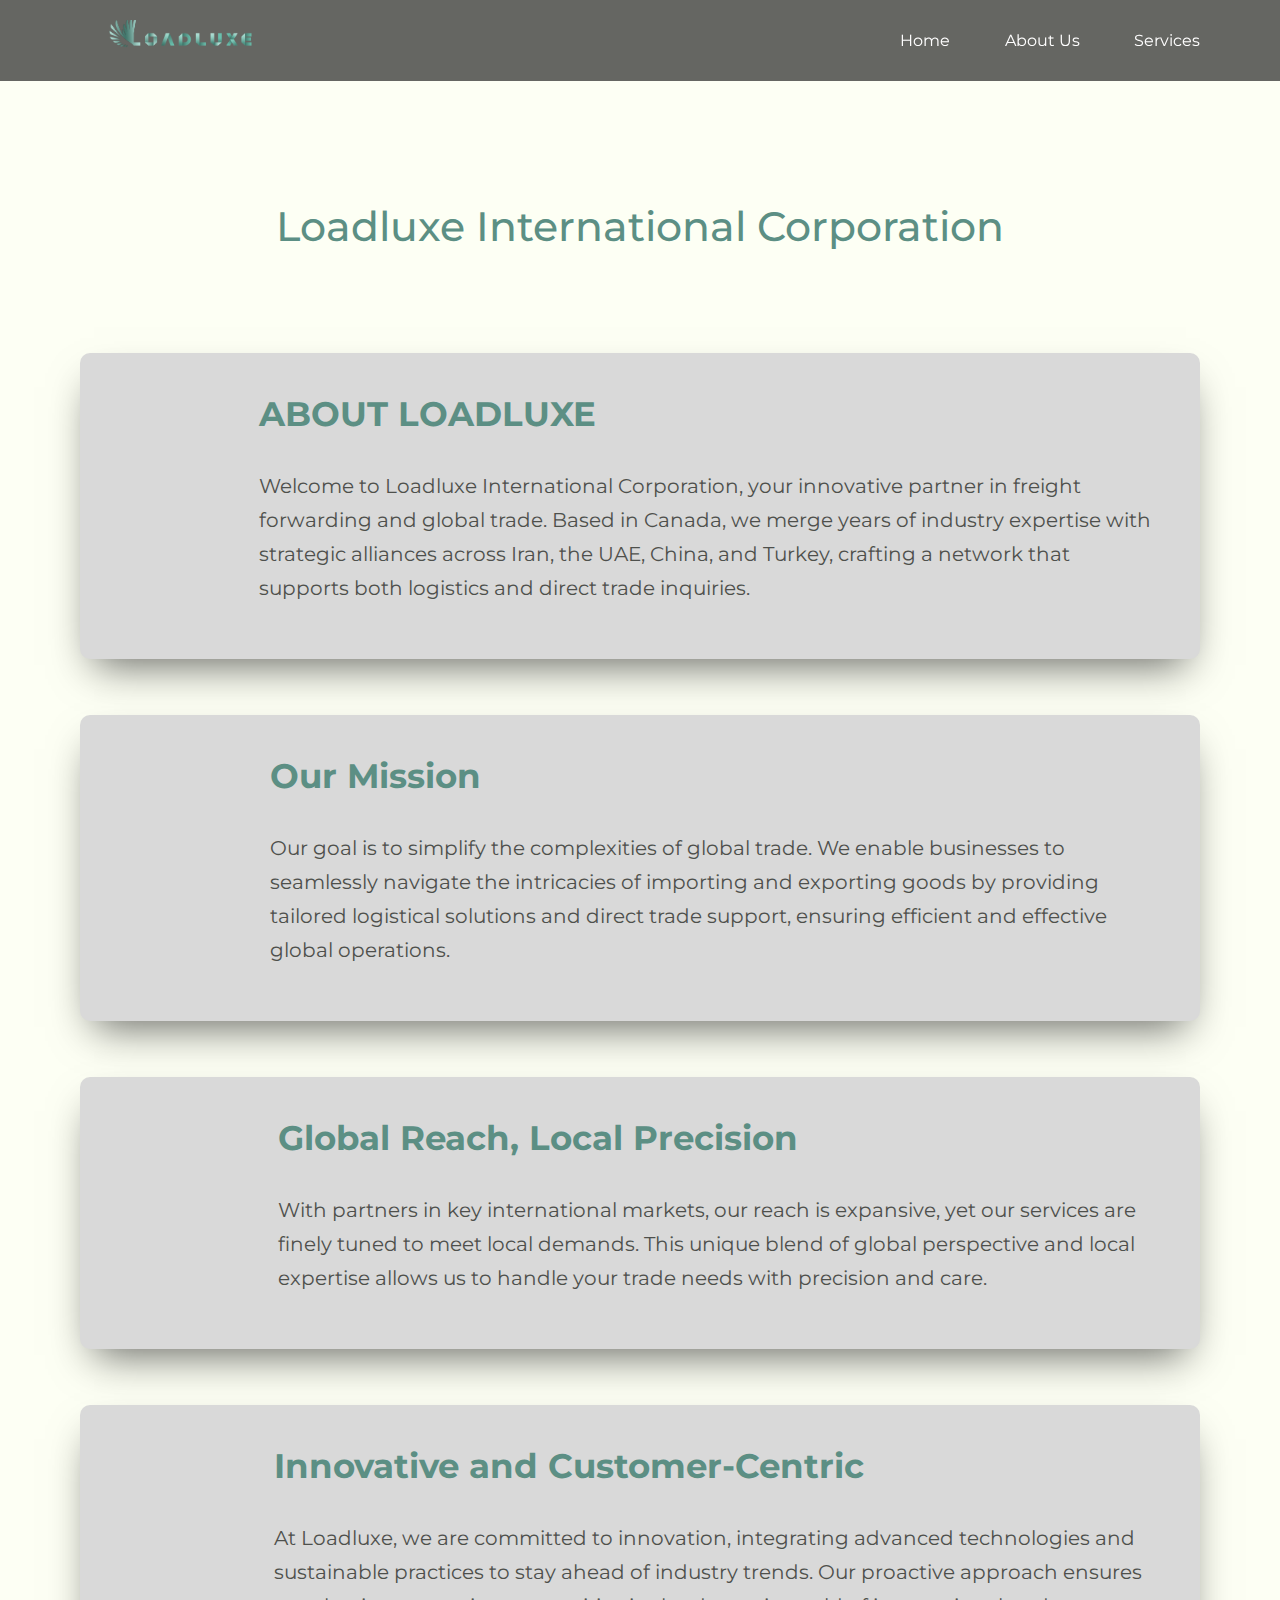
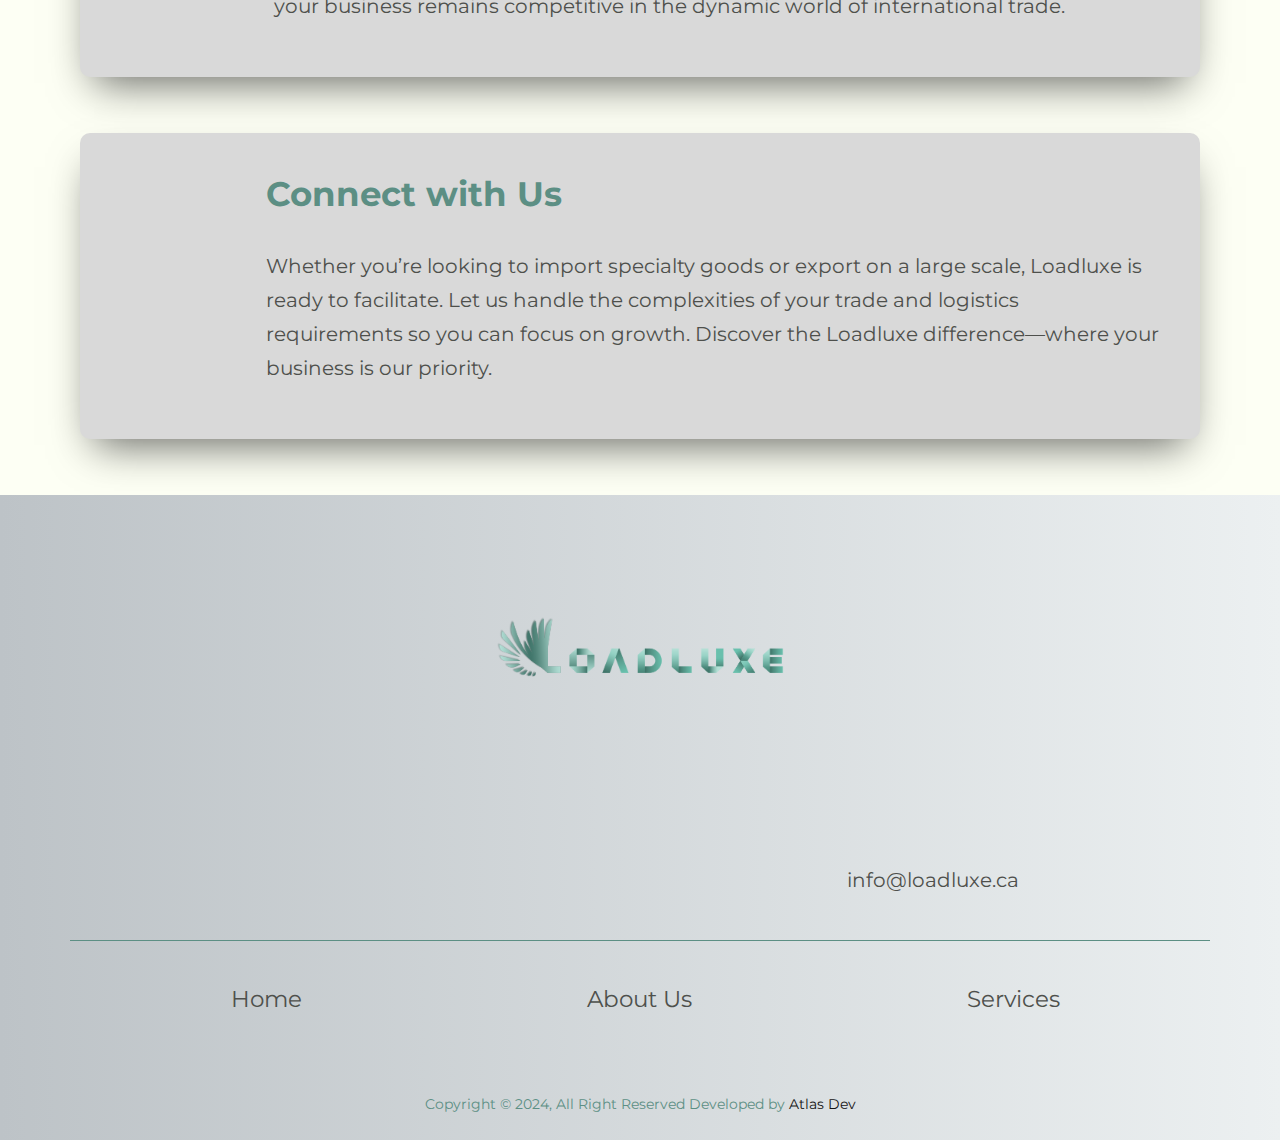
==== commit f9e8354c: "fixes" ====
--- a/about.html
+++ b/about.html
@@ -8,6 +8,7 @@
     <link rel="stylesheet" href="./css/style.css">
     <link rel="stylesheet" href="./css/responsive.css">
     <link rel="stylesheet" href="https://cdnjs.cloudflare.com/ajax/libs/font-awesome/6.5.2/css/all.min.css" integrity="sha512-SnH5WK+bZxgPHs44uWIX+LLJAJ9/2PkPKZ5QiAj6Ta86w+fsb2TkcmfRyVX3pBnMFcV7oQPJkl9QevSCWr3W6A==" crossorigin="anonymous" referrerpolicy="no-referrer" />
+    
     <script
     src="https://code.jquery.com/jquery-3.7.1.slim.min.js"
     integrity="sha256-kmHvs0B+OpCW5GVHUNjv9rOmY0IvSIRcf7zGUDTDQM8="
@@ -52,9 +53,9 @@
 
     <section id="about-us">
         <div class="container">
-            <h1>Loadluxe International Corporation</h1>
+            <h2>Loadluxe International Corporation</h2>
             <!-- #### about us #### -->
-            <div class="about-card first-card">
+            <div class="about-card">
                 <!-- <img src="./assets/logistics-art.jpg" alt="" class="about-card-img"> -->
                 <i class="fa fa-truck fa-10x" aria-hidden="true"></i>
                 <div class="about-text-container">
@@ -122,7 +123,7 @@
                     <div class="col-xl-12 col-lg-12 mb-50">
                         <div class="footer-widget">
                             <div class="footer-logo">
-                                <a href="index.html"><img src="./assets/IMG_1635.PNG" class="img-fluid" alt="logo"></a>
+                                <img src="./assets/IMG_1635.PNG" class="img-fluid" alt="logo">
                             </div>
                             <!-- <div class="footer-text">
                                 <p>Lorem ipsum dolor sit amet, consec tetur adipisicing elit, sed do eiusmod tempor incididuntut consec tetur adipisicing
@@ -157,9 +158,8 @@
                             <div class="footer-social-icon col-xl-6 col-md-6 col-sm-12  mb-30">
                                 <!-- <span>Follow us</span> -->
                                 <!-- <a href="#"><i class="fab fa-facebook-f facebook-bg"></i></a> -->
-                                <a href="#"><i class="fab fa-linkedin linkedin-bg"></i></a>
-                                <a href="#">
-                                    <!-- <i class="fab fa-google-plus-g google-bg"></i> -->
+                                <a href="https://linkedin.com/company/loadluxe"><i class="fab fa-linkedin linkedin-bg"></i></a>
+                                <a href="https://instagram.com/loadluxe">
                                     <i class="fab fa-instagram insta-bg"></i>
                                 </a>
                             </div>
@@ -168,8 +168,8 @@
                                 <div class="single-cta">
                                     <i class="far fa-envelope-open"></i>
                                     <div class="cta-text">
-                                        <h4>Mail us</h4>
-                                        <span>info@loadluxe.ca</span>
+                                        <!-- <h4>Mail us</h4> -->
+                                        <a href="mailto:someone@example.com"><span>info@loadluxe.ca</span></a>
                                     </div>
                                 </div>
                             </div>
--- a/css/style.css
+++ b/css/style.css
@@ -35,6 +35,7 @@
 
 html {
     font-size: 85%;
+    scroll-behavior: smooth;
 }
 
 * {
@@ -501,14 +502,22 @@
 
 .single-cta i {
 color: var(--strong-primary-color);
-font-size: 30px;
+font-size: 3.5rem;
 float: left;
 margin-top: 8px;
 }
 .cta-text {
 padding-left: 15px;
 display: inline-block;
-}
+font-size: 2rem;
+}
+.cta-text a {
+  text-decoration: none;
+} 
+.cta-text a:hover span{
+  color: var(--strong-primary-color);
+} 
+
 .cta-text h4 {
 color: var(--light-mode-text-color);
 font-size: 20px;
@@ -516,8 +525,8 @@
 margin-bottom: 2px;
 }
 .cta-text span {
-color: #757575;
-font-size: 15px;
+  font-size: 1.5rem;
+  color: var(--light-mode-text-color);
 }
 .footer-content {
 position: relative;
@@ -632,8 +641,9 @@
 color: var(--strong-primary-color);
 }
 .footer-widget ul li a {
-color: #878787;
+color: var(--light-mode-text-color);
 text-transform: capitalize;
+font-weight: 400;
 }
 .subscribe-form {
 position: relative;
@@ -707,18 +717,17 @@
   
 } 
 
-#about-us  h1{
-  margin-top: 200px;
-  margin-bottom: 100px;
+#about-us  h2{
+  width: 100%;
+  display: block;
   font-size: 3rem;
   text-align: center;
-  font-family: "poppins";
+  margin: 200px 0 100px;
+  padding: 0 20px;
   color: var(--strong-primary-color);
-}
-
-/* .first-card {
-  margin-top: 140px;
-} */
+  line-height: 1.3em;
+}
+
 
 .about-card {
   display: flex;
@@ -731,10 +740,13 @@
   -webkit-transition: transform 0.5s ease-in-out;
 } 
 
-.about-card:hover {
- cursor: pointer;
-    transform: scale(1.1);
-    -webkit-transform: scale(1.1);
+
+@media(hover:hover){
+  .about-card:hover {
+    cursor: pointer;
+       transform: scale(1.1);
+       -webkit-transform: scale(1.1);
+   }
 }
 
 
@@ -763,16 +775,15 @@
 .about-text-container h3 {
   font-size: 2.5rem;
   color: var(--strong-primary-color);
-  font-family: var(--montserrat);
   font-weight: 700;
 }
 
 .about-text-container p {
-  font-size: 1.4rem;
+  font-size: 1.45rem;
   line-height: 2.5rem;
   font-weight: 400;
   font-style: normal;
-  font-family: var(--montserrat);
+  
 }
 
 
@@ -815,15 +826,8 @@
   margin: 200px 0 100px;
   padding: 0 20px;
   color: var(--strong-primary-color);
-}
-
-/* #services {
-  display: flex;
-  justify-content: center;
-  align-items: center;
-  min-height: 100vh;
-  background: #36454f;
-} */
+  line-height: 1.3em;
+}
 
 .services-cards-container {
   position: relative;
@@ -845,14 +849,14 @@
   width: 350px;
   max-width: 100%;
   height: 300px;
-  background: #fff;
+  background: #e4e4e4;
   border-radius: 20px;
   transition: 0.5s;
-  box-shadow: 0 35px 80px rgba(0, 0, 0, 0.15);
+  box-shadow: 0 20px 30px -14px rgba(0,0,0,0.6);
 }
 
   .services-cards-container .service-card:hover {
-    height: 400px;
+    height: 450px;
   }
 
   .services-cards-container .service-card:hover .img-box {
@@ -863,7 +867,7 @@
 
   .services-cards-container .service-card:hover .service-card-content {
     top: 130px;
-    height: 250px;
+    height: 300px;
   }
 
   .services-cards-container .service-card .service-card-content a:hover {
@@ -930,10 +934,9 @@
   font-weight: 500;
 }
 
-
+/* For Devices without hover compatibility eg. Mobile and tablets */
 @media(hover: none){
     
-
     .services-cards-container .service-card {
     height: 400px;
   }  
@@ -942,13 +945,43 @@
     top: -100px;
     scale: 0.75;
     box-shadow: 0 15px 45px rgba(0, 0, 0, 0.2);
-  }
-
-
-}
-
-
-
+  } 
+
+  .services-cards-container .service-card .service-card-content {
+    position: absolute;
+    top: 252px;
+    width: 100%;
+    height: 35px;
+    padding: 0 30px;
+    text-align: center;
+    overflow: hidden;
+    transition: 0.5s;
+    display: flex; 
+    flex-direction: column; 
+    gap: 1.1rem;
+  } 
+
+  .services-cards-container .service-card .service-card-content {
+    top: 130px;
+    height: 250px;
+    justify-content: center;
+  }
+  
+  
+} 
+
+
+/* @media(min-width:1070px){
+  #services .services-cards-container .service-card{
+    height: 500px;
+  } 
+
+  .services-cards-container .service-card:hover .service-card-content {
+    top: 140px;
+    height: 250px;
+  }
+  
+} */
 
 
 
@@ -956,7 +989,7 @@
 
 @media (max-width: 480px) {
   .services-cards-container .service-card {
-    width: 240px;
+    width: 260px;
     border-radius: 15px;
   }
 
@@ -965,22 +998,33 @@
     border-radius: 10px;
   }
 
-  /* .services-cards-container .service-card .service-card-content p {
-    font-size: 0.8rem;
+  .services-cards-container .service-card .service-card-content p {
+    color: var(--light-mode-text-color);
+    font-size: 1.55rem; 
+    font-weight: 500;
   }
 
   .services-cards-container .service-card .service-card-content a {
-    font-size: 0.9rem;
+    font-size: 1.3rem;
   }  */
 
   .services-cards-container .service-card .service-card-content {
     top: 130px;
     height: 250px;
+    justify-content: center;
   }
 
   .services-cards-container .service-card .service-card-content a{
     opacity: 0.8;
   }
+
+  .services-cards-container .service-card .img-box {
+    width: 240px;
+  } 
+
+  .services-cards-container .service-card .service-card-content {
+    top: 120px
+  }
 }
 
 
--- a/css/responsive.css
+++ b/css/responsive.css
@@ -103,12 +103,13 @@
     .form-container {
         width: 100%;
         margin-top: 50px;
-        padding: 40px 10px;
+        padding: 40px 10px 0;
+        border-radius: 0%;
     }
 
     .input-container{
         margin-bottom: 30px;
-        padding: 0;
+        padding: 0 1rem;
     }
 
     .input-child {
@@ -120,6 +121,14 @@
         width: 100%;
         height: 40px;
       }
+
+      .input-container input, textarea {
+        font-size: 1.6rem;
+      }
+} 
+
+@media (max-width: 575px) {
+
 }
 /*########### Responsive Quote Form and Heading FINISH #############*/
 
@@ -193,15 +202,35 @@
     .footer-logo img {
         max-width: 300px
     }
+
+    .cta-text span{
+        padding-left: 0px;
+        display: inline-block;
+        font-size: 1.8rem;
+        } 
 }
 /*###### FOOTER RESPONSIVE FINISH ###### */
 
 
 /* ########## ABOUT US RESPONSIVE START ######### */
 
-@media (max-width: 900px) {
-    
-}
-
-
-/* ########### ABOUT US RESPONSIVE START ######### */ +@media (max-width: 575px) {
+    .about-card {
+        display: flex;
+        flex-direction: column;
+
+    } 
+
+    .about-text-container h3 {
+        text-align: center;
+        padding-top: 1em;
+    } 
+
+    .about-card i {
+        text-align: center;
+        padding: 0;
+    }
+}
+
+/* ########### ABOUT US RESPONSIVE FINISH ######### */
+
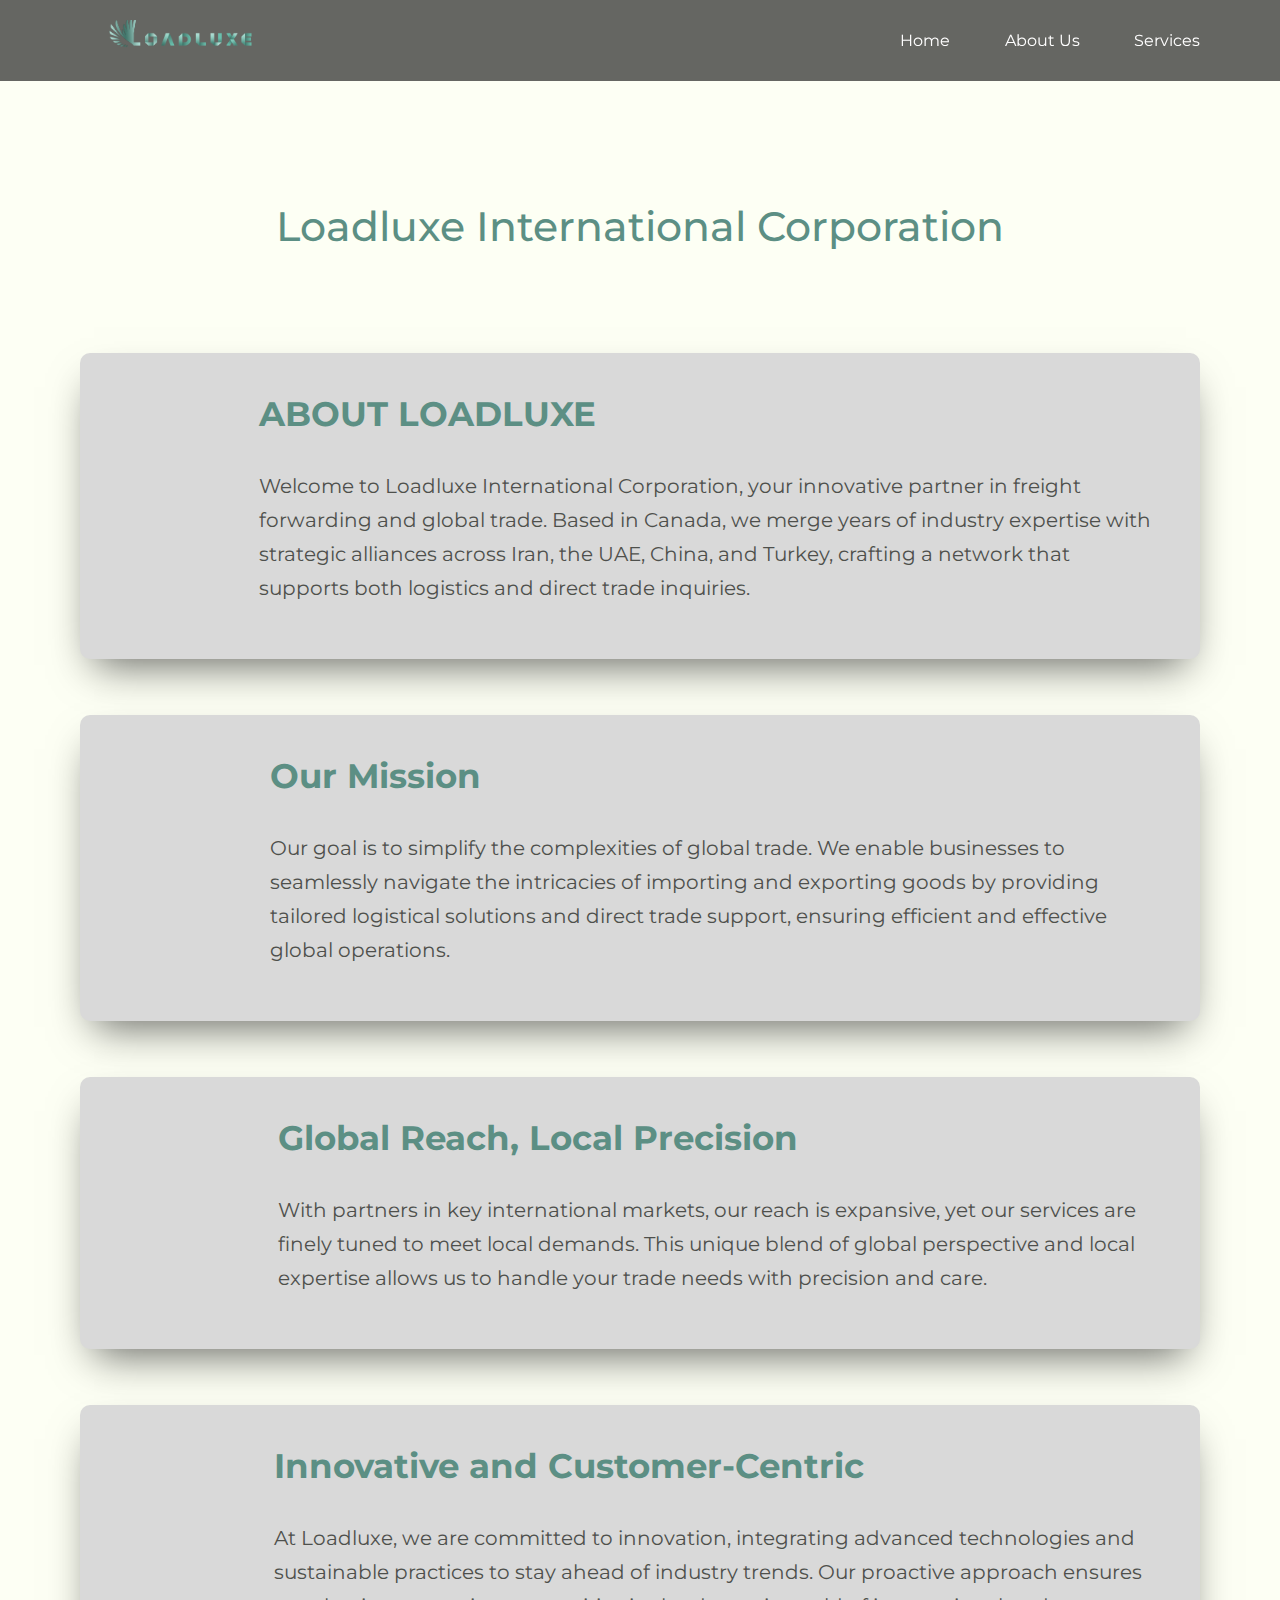
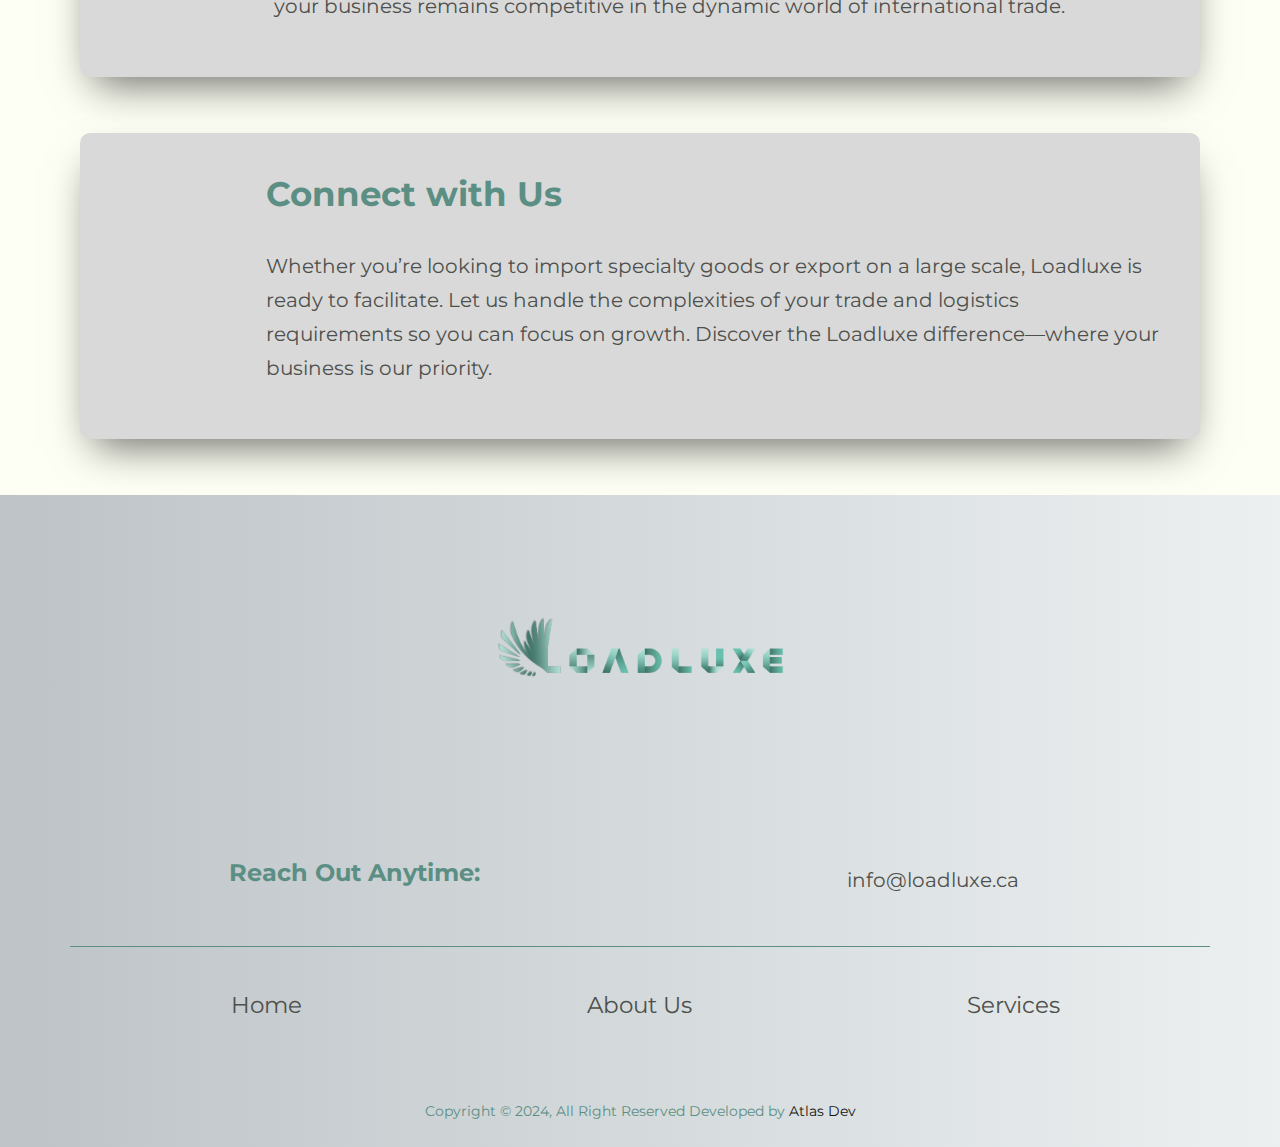
==== commit 4bbdabc6: "fixes and minor changes" ====
--- a/about.html
+++ b/about.html
@@ -155,13 +155,13 @@
                                 </div>
                             </div> -->
                             
-                            <div class="footer-social-icon col-xl-6 col-md-6 col-sm-12  mb-30">
-                                <!-- <span>Follow us</span> -->
-                                <!-- <a href="#"><i class="fab fa-facebook-f facebook-bg"></i></a> -->
-                                <a href="https://linkedin.com/company/loadluxe"><i class="fab fa-linkedin linkedin-bg"></i></a>
-                                <a href="https://instagram.com/loadluxe">
-                                    <i class="fab fa-instagram insta-bg"></i>
-                                </a>
+                            <div class="footer-social-container col-xl-6 col-md-6 col-sm-12 mb-30">
+                                <h4>Reach Out Anytime:</h4>
+                                <div class="footer-social-icon">
+                                    <a href="https://linkedin.com/company/loadluxe"><i class="fab fa-linkedin linkedin-bg"></i></a>
+                                    <a href="https://instagram.com/loadluxe">
+                                        <i class="fab fa-instagram insta-bg"></i></a>
+                                </div>
                             </div>
 
                             <div class="col-xl-6 col-md-6 mb-30 ">
--- a/css/style.css
+++ b/css/style.css
@@ -387,6 +387,11 @@
   width: 70%;
 }
 
+.quote-text-container strong {
+  color: var(--strong-primary-color);
+  font-weight: 900;
+}
+
 .form-container {
   align-items: flex-start;
   justify-content: flex-start;
@@ -555,9 +560,24 @@
 line-height: 28px;
 }
 
+.footer-social-container {
+  display: flex;
+  flex-direction: column;
+  justify-content: center;
+  align-items: center;
+  gap: 0.8rem;
+  color: var(--strong-primary-color);
+}
+
+.footer-social-container h4 {
+  font-size: 1.8rem;
+  font-weight: 700;
+}
+
 .footer-social-icon {
   display: flex;
   justify-content: center;
+  align-items: center;
 }
 
 .footer-social-icon span {
@@ -862,7 +882,7 @@
   .services-cards-container .service-card:hover .img-box {
     top: -100px;
     scale: 0.75;
-    box-shadow: 0 15px 45px rgba(0, 0, 0, 0.2);
+    /* box-shadow: 0 15px 45px rgba(0, 0, 0, 0.2); */
   }
 
   .services-cards-container .service-card:hover .service-card-content {
@@ -878,9 +898,8 @@
   .services-cards-container .service-card .img-box {
   position: absolute;
   top: 20px;
-  width: 300px;
+  width: 200px;
   height: 220px;
-  background: #333;
   border-radius: 12px;
   overflow: hidden;
   transition: 0.5s;
@@ -897,7 +916,7 @@
   transition: 0.5s;
   display: flex; 
   flex-direction: column; 
-  gap: 1.1rem;
+  gap: 1rem;
 }
 
 
@@ -944,7 +963,7 @@
   .services-cards-container .service-card .img-box {
     top: -100px;
     scale: 0.75;
-    box-shadow: 0 15px 45px rgba(0, 0, 0, 0.2);
+    /* box-shadow: 0 15px 45px rgba(0, 0, 0, 0.2); */
   } 
 
   .services-cards-container .service-card .service-card-content {
@@ -994,7 +1013,7 @@
   }
 
   .services-cards-container .service-card .img-box {
-    width: 185px;
+    width: 200px;
     border-radius: 10px;
   }
 
@@ -1008,22 +1027,24 @@
     font-size: 1.3rem;
   }  */
 
-  .services-cards-container .service-card .service-card-content {
-    top: 130px;
-    height: 250px;
-    justify-content: center;
-  }
+  /* .services-cards-container .service-card .service-card-content {
+    top: 120px;
+    height: 260px;
+    justify-content: center; 
+  } */
 
   .services-cards-container .service-card .service-card-content a{
     opacity: 0.8;
   }
 
-  .services-cards-container .service-card .img-box {
+  /* .services-cards-container .service-card .img-box {
     width: 240px;
-  } 
+  }  */
 
   .services-cards-container .service-card .service-card-content {
-    top: 120px
+    top: 120px;
+    height: 260px;
+    justify-content: center; 
   }
 }
 
--- a/css/responsive.css
+++ b/css/responsive.css
@@ -53,6 +53,15 @@
 
 
 /*########### Responsive Quote Form and Heading START #############*/
+@media(max-width: 1200px){
+    .quote-text-container {
+        text-align: center;
+    }
+    .quote-text-container p {
+        width: 100%;
+    }
+}
+
 
 @media(max-width: 1200px) and (min-width: 700px){
 
@@ -65,8 +74,8 @@
     .quote-text-container {
         width: 80%;
         margin-top: 40px;
-    } 
-
+    }
+    
 
     .form-container {
         width: 80%;
@@ -195,9 +204,11 @@
         justify-content: flex-start;
     }
 
-    .footer-social-icon {
-        justify-content: flex-start;
-    }
+    .footer-social-container {
+        align-items: flex-start;
+        justify-content: center;
+    }
+
 
     .footer-logo img {
         max-width: 300px
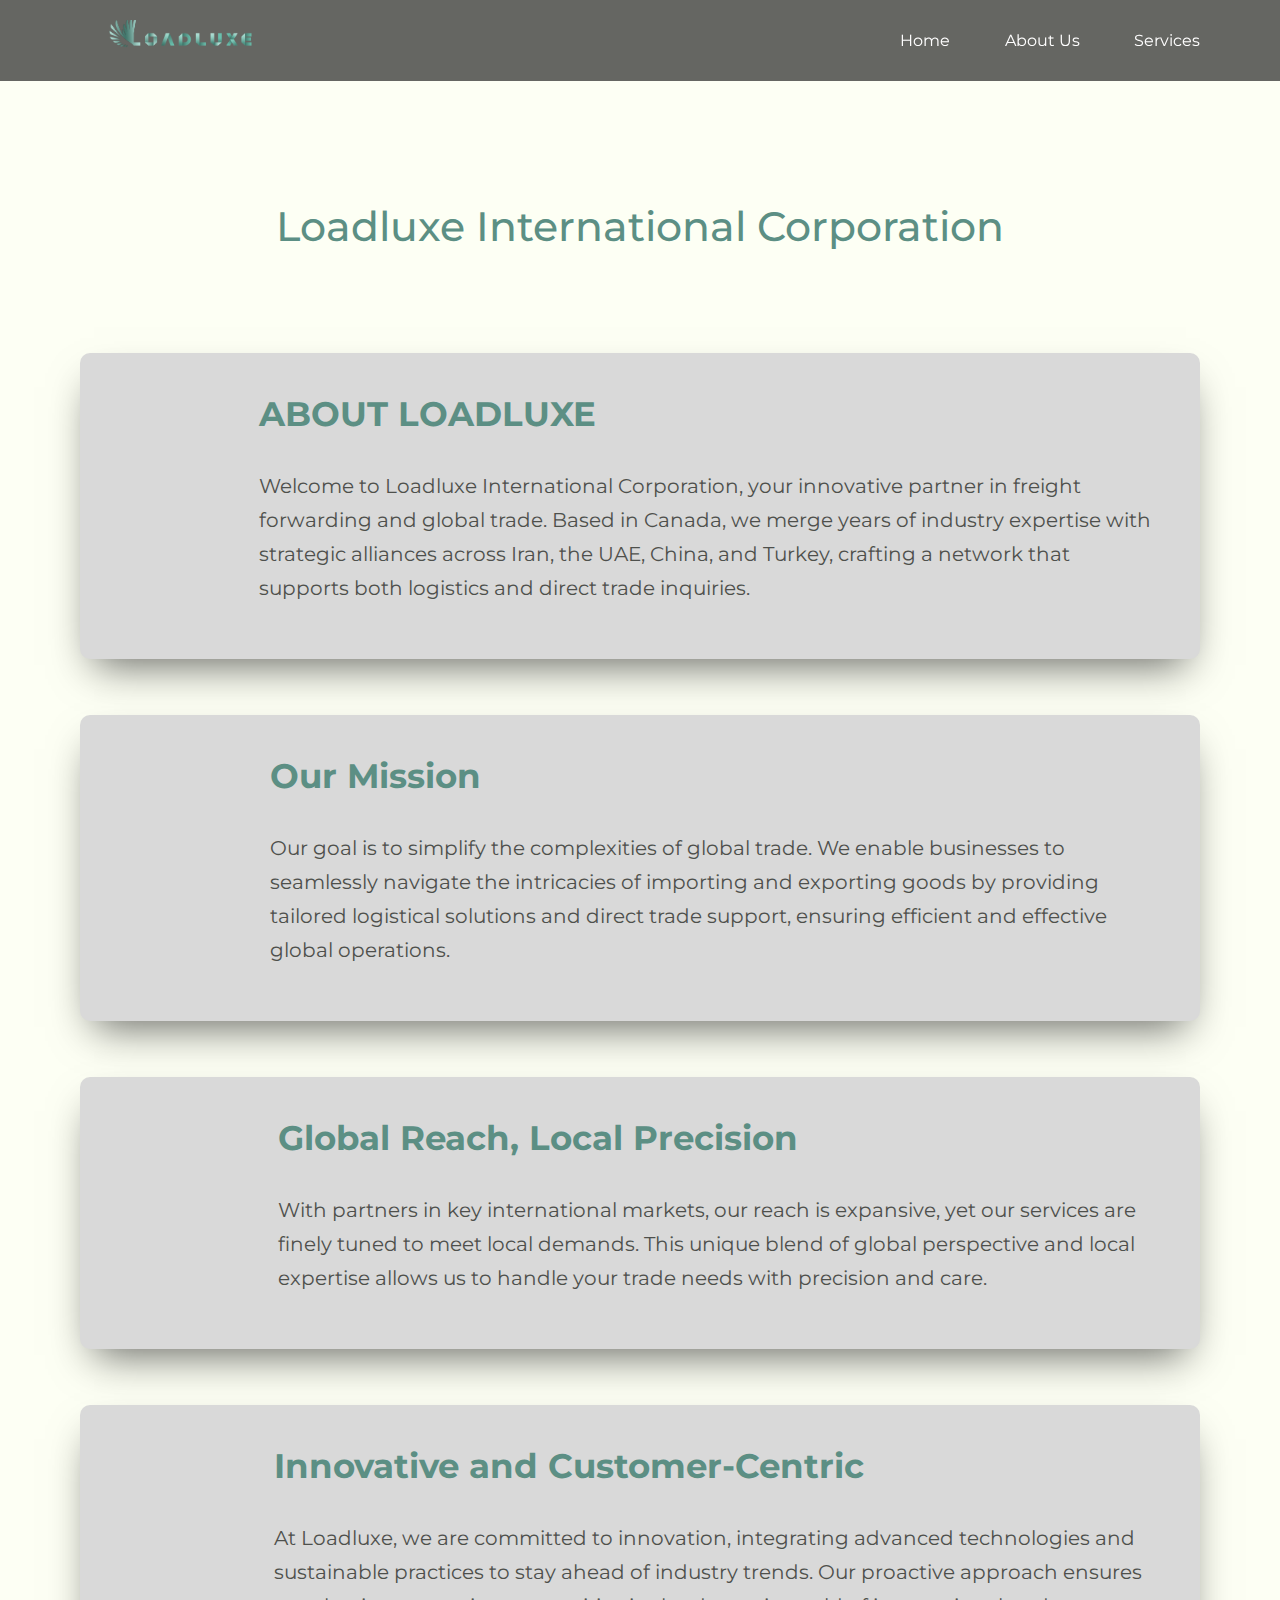
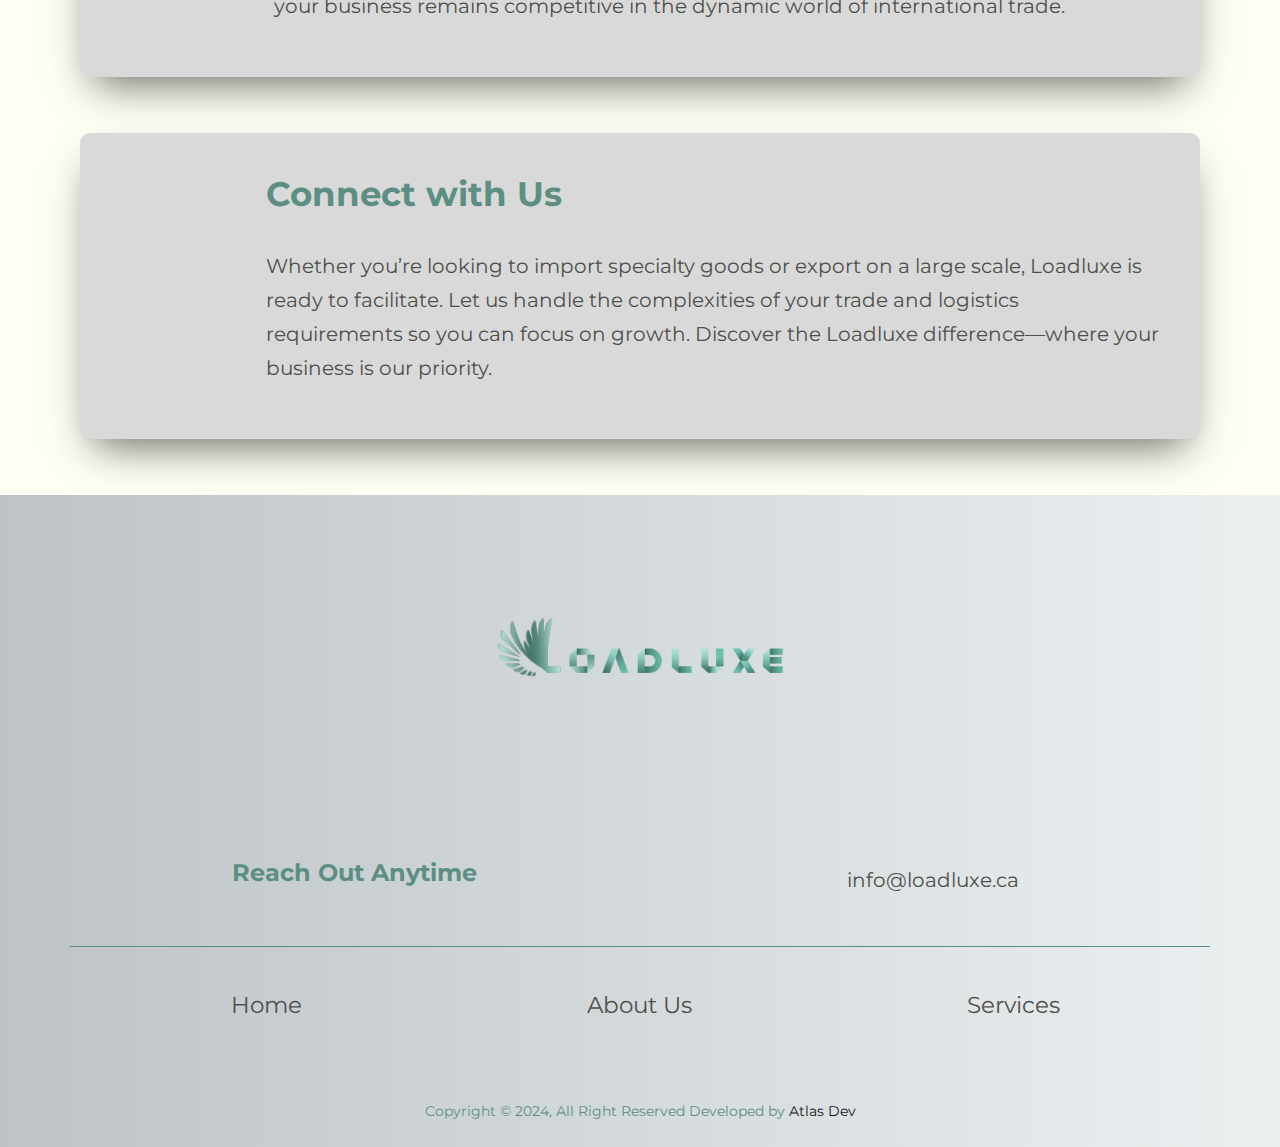
==== commit 3344f833: "changed video, form functionality, minor fixes" ====
--- a/about.html
+++ b/about.html
@@ -156,7 +156,7 @@
                             </div> -->
                             
                             <div class="footer-social-container col-xl-6 col-md-6 col-sm-12 mb-30">
-                                <h4>Reach Out Anytime:</h4>
+                                <h4>Reach Out Anytime</h4>
                                 <div class="footer-social-icon">
                                     <a href="https://linkedin.com/company/loadluxe"><i class="fab fa-linkedin linkedin-bg"></i></a>
                                     <a href="https://instagram.com/loadluxe">
@@ -169,7 +169,7 @@
                                     <i class="far fa-envelope-open"></i>
                                     <div class="cta-text">
                                         <!-- <h4>Mail us</h4> -->
-                                        <a href="mailto:someone@example.com"><span>info@loadluxe.ca</span></a>
+                                        <a href="mailto:info@loadluxe.ca"><span>info@loadluxe.ca</span></a>
                                     </div>
                                 </div>
                             </div>
--- a/css/style.css
+++ b/css/style.css
@@ -165,7 +165,7 @@
 .logo-img {
     display: block;
     object-fit: cover;
-    height: 100px;
+    height: 120px;
     width:700px;
 }
 
@@ -1048,7 +1048,61 @@
   }
 }
 
-
-
-
-/* ########## SERVICES PAGE FINISH ########## */+/* ########## SERVICES PAGE FINISH ########## */
+
+/* ########## MODAL BOX START ########## */
+.modal {
+  display: none; /* Hidden by default */
+  position: fixed; /* Stay in place */
+  z-index: 1000; /* Sit on top */
+  padding-top: 100px; /* Location of the box */
+  left: 0;
+  top: 0;
+  width: 100%; /* Full width */
+  height: 100%; /* Full height */
+  overflow: auto; /* Enable scroll if needed */
+  background-color: rgb(0,0,0); /* Fallback color */
+  background-color: rgba(0,0,0,0.4); /* Black w/ opacity */
+}
+
+/* Modal Content */
+.modal-content {
+  background-color: #fefefe;
+  display: flex; 
+  flex-direction: column;
+  gap: 1rem;
+  margin: auto;
+  padding: 20px;
+  border: 1px solid #888;
+  width: 300px;
+}
+.modal-content p {
+  text-align: center;
+  font-size: 1.2rem; 
+}
+
+/* The Close Button */
+.close {
+  color: #aaaaaa;
+  justify-self: center;
+  align-self: flex-end;
+  font-size: 28px;
+  font-weight: bold;
+} 
+
+.modal-content button {
+  background-color: var(--primary_color);
+  width: 50%;
+  align-self: center; 
+  border: none;
+  padding: 0.4rem;
+  border-radius: 50px;
+}
+
+.close:hover,
+.close:focus {
+  color: #000;
+  text-decoration: none;
+  cursor: pointer;
+}
+/* ########## MODAL BOX FINISH ########## */ 
--- a/css/responsive.css
+++ b/css/responsive.css
@@ -147,14 +147,14 @@
 @media(max-width: 1300px) and (min-width: 900px){
 
     .logo-img {
-        height: 80px;
+        height: 120px;
         width:560px;
     } 
 } 
 
 @media(max-width:899px) and (min-width: 500px){
     .logo-img {
-        height: 60px;
+        height: 95px;
         width:448px;
     } 
 
@@ -169,7 +169,7 @@
 
 @media(max-width: 499px){
     .logo-img {
-        height: 58px;
+        height: 78px;
         width:360px;
     } 
 
